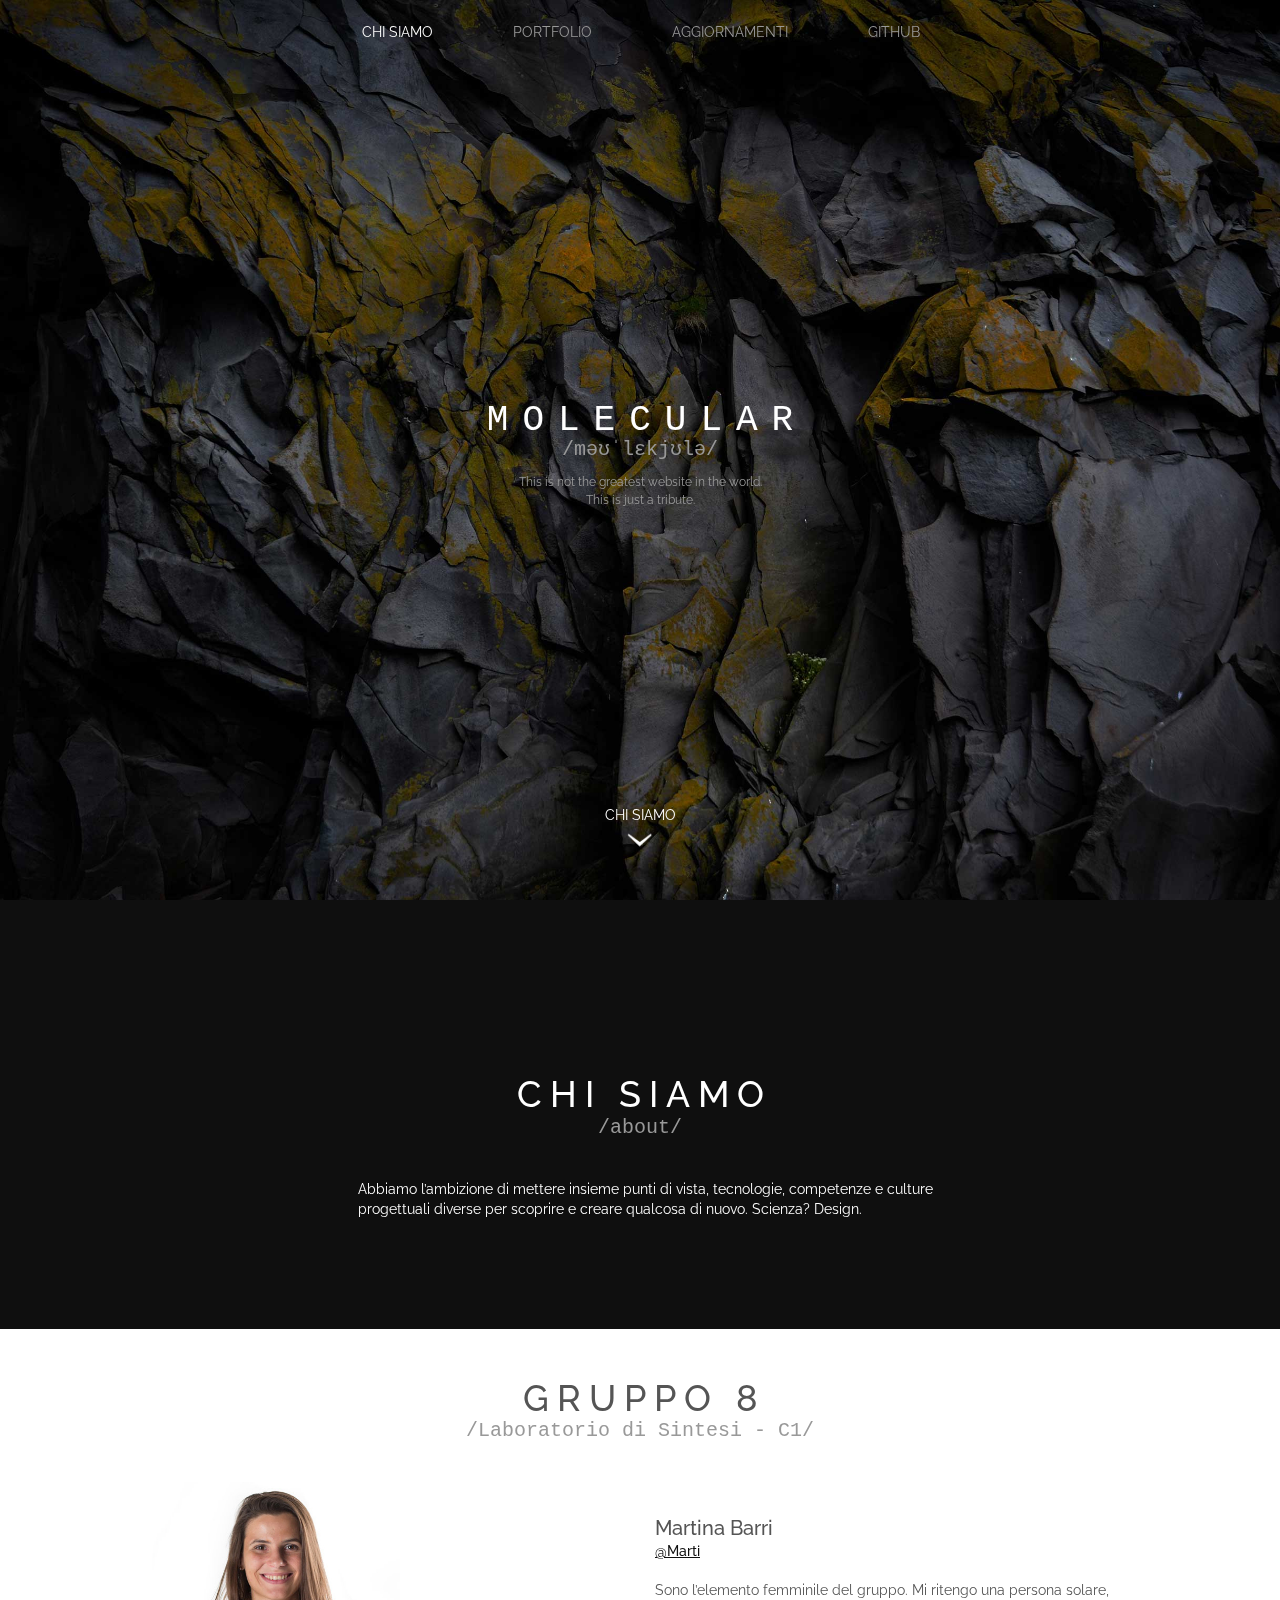
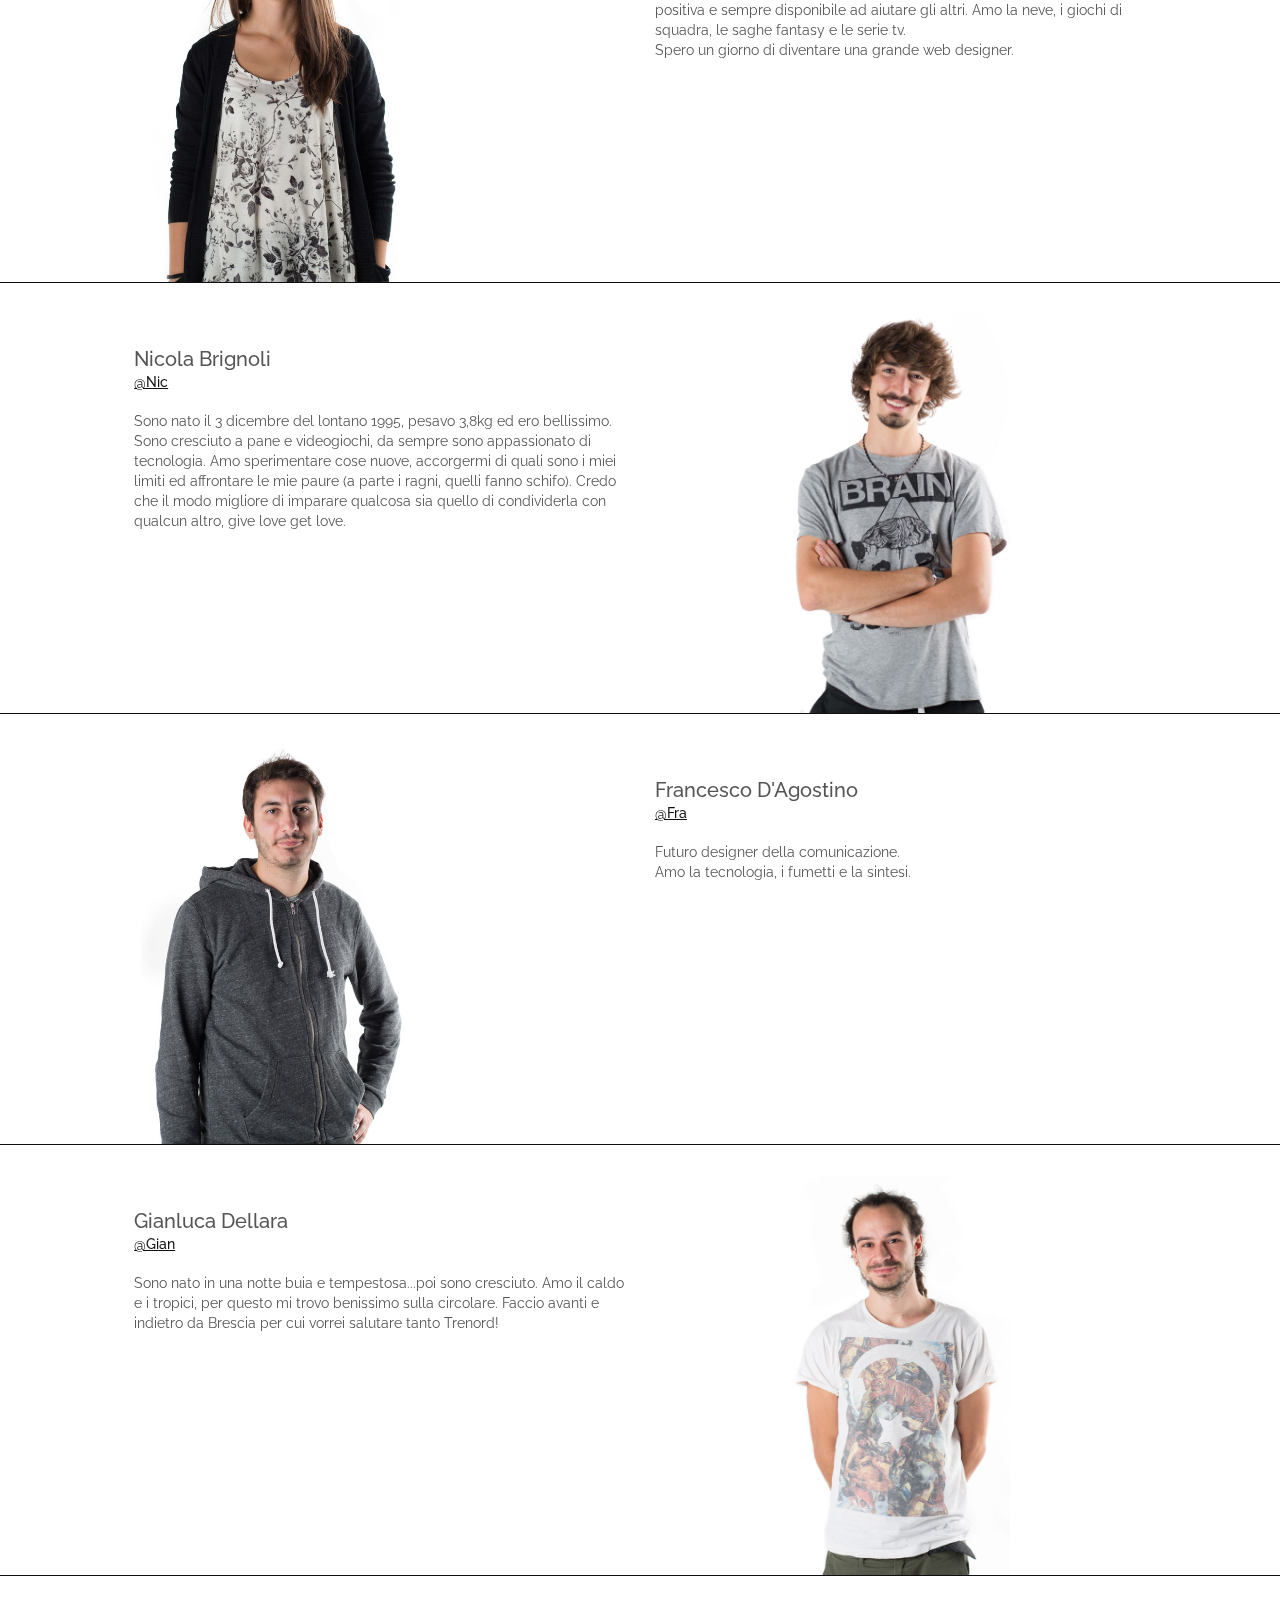
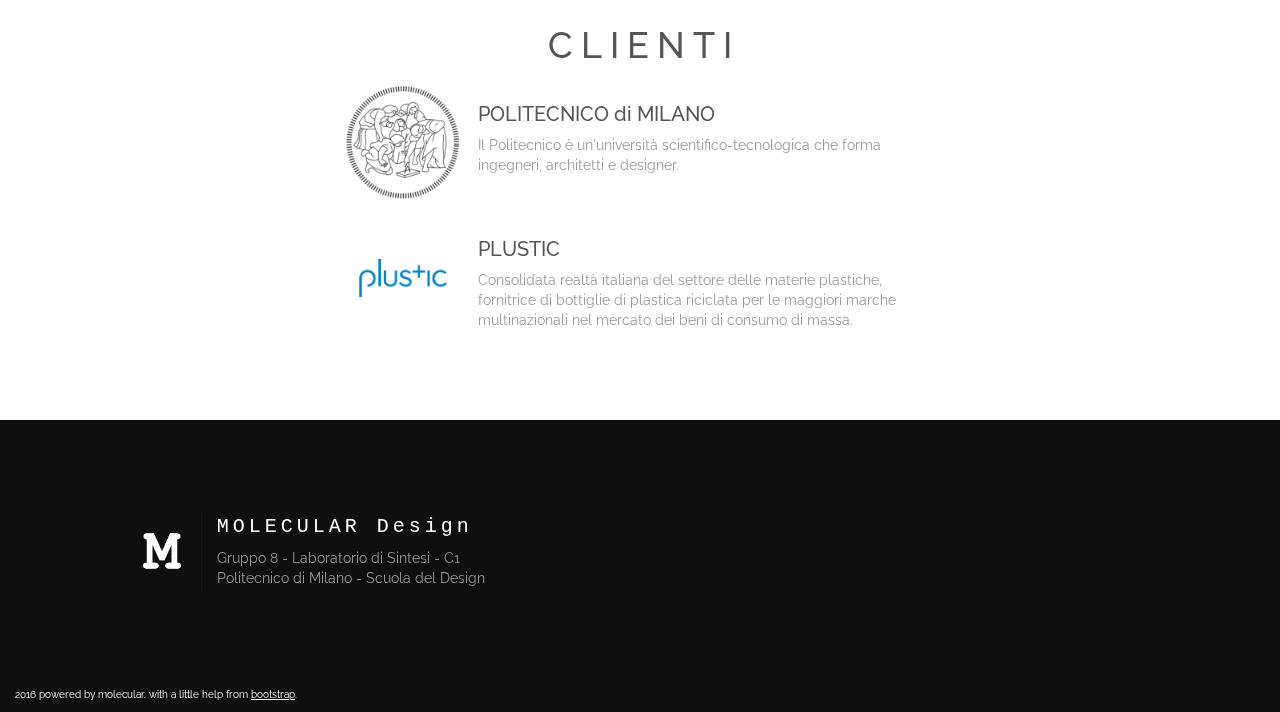
==== index.html @ 50e71e33 "cambio navbar" ====
<!DOCTYPE html>
<html>
    <head>
        <title>molecular.</title>
        <!--SEO-->
        <meta name="description" content="Molecular. website">
        <meta name="keywords" content="">
        <meta name="author" content="Molecular. 2016">
        <meta charset="utf-8">
        <meta http-equiv="X-UA-Compatible" content="IE=edge">
        <!--larghezza sito == larghezza viewport-->
        <meta name="viewport" content="width=device-width, initial-scale=1">
        <!--bootstrap core css-->
        <link href="bootstrap/css/bootstrap.min.css" rel="stylesheet">
        <!--tema css bootstrap-->
        <link href="bootstrap/css/bootstrapmagic.css" rel="stylesheet">
        <!--css personalizzato-->
        <link href="css/style.css" rel="stylesheet">
        <!--[if lt IE 9]>
            <script src="https://oss.maxcdn.com/html5shiv/3.7.2/html5shiv.min.js"></script>
            <script src="https://oss.maxcdn.com/respond/1.4.2/respond.min.js"></script>
        <![endif]-->
        <!--link a Raleway (google fonts)-->
        <link href="https://fonts.googleapis.com/css?family=Raleway" rel="stylesheet"> 
        <!--favicon-->
        <link rel="icon" type="image/png" href="imgs/favicon.png">
    </head>
    <body>
        <!--NavBar-->
        <nav class="navbar navbar-inverse navbar-fixed-top">
            <div class="container-fluid">
                <div class="navbar-header">
                <!--Icona hamburger-->
                <button type="button" class="navbar-toggle collapsed" data-toggle="collapse" data-target="#bs-example-navbar-collapse-1" aria-expanded="false">
                    <span class="sr-only">Toggle navigation</span>
                    <span class="icon-bar"></span>
                    <span class="icon-bar"></span>
                    <span class="icon-bar"></span>
                </button>
                <!--Nome Brand MOBILE-->
                <a class="navbar-brand" href="#">MOLECULAR</a>
                <p class="navbar-text">/məʊˈlɛkjʊlə/</p>
                </div>
                <!--Nome Brand PC - solo dopo scroll down
                <div class="nav-title">
                    <a href="#">MOLECULAR</a>
                    <span>/məʊˈlɛkjʊlə/</span>
                </div>-->
                <!-- Collect the nav links, forms, and other content for toggling -->
                <div class="collapse navbar-collapse" id="bs-example-navbar-collapse-1">
                <ul class="nav navbar-nav">
                    <li class="active"><a class="scrollDown" href="#">CHI SIAMO <span class="sr-only">(current)</span></a></li>
                    <li><a href="portfolio/">PORTFOLIO</a></li>
                    <li><a href="aggiornamenti/">AGGIORNAMENTI</a></li>
                    <li><a target="_blank" href="https://github.com/MolecularSynthesis">GITHUB</a></li>
                </ul>
                </div><!-- /.navbar-collapse -->
            </div><!-- /.container-fluid -->
        </nav>
        <!--Copertina-->
        <div class="container-fluid copertina parallax-window" data-parallax="scroll" data-image-src="imgs/tempBG5.jpg">
            <div>
                <h1 id="titolo">MOLECULAR</h1>
                <p id="sottotitolo">/məʊˈlɛkjʊlə/<br></p>
                <p id="sottosottotitolo">This is not the greatest website in the world.<br> This is just a tribute.</p>
            </div>
        </div>
        <div class="row" id="down">
            <a href="#" class="scrollDown">
                <span>CHI SIAMO</span><br>
                <img src="imgs/down.png" class="downImg">  
            </a>
        </div>
        <!--Chi siamo-->
        <div class="container-fluid chisiamo" id="skip">
            <div class="row">
                <div class="col-lg-12 titolo-chisiamo">
                    <h2>CHI SIAMO</h2>
                    <h3>/about/</h3>
                </div>
            </div>
            <div class="row">
                <div class="col-sm-6 col-sm-offset-3 col-lg-6 col-lg-offset-3">
                    <p>Abbiamo l’ambizione di mettere insieme punti di vista, tecnologie, competenze e culture progettuali diverse per scoprire e creare qualcosa di nuovo. Scienza? Design.<br></p>
                </div>
            </div>
        </div>
        <!--Team-->
        <div class="container-fluid">
            <div class="row">
                <div class="col-lg-12 titolo-sezione">
                    <h2>GRUPPO 8</h2>
                    <h3>/Laboratorio di Sintesi - C1/</h3>
                </div>
            </div>
        </div>
        <!--Martina-->
        <div class="container-fluid profilo">
            <div class="row">
                <div class="col-sm-5 col-sm-push-6 descrizione">
                    <h4>Martina Barri</h4>
                    <h5><a href="https://labsintesi.slack.com/team/martinabarri" class="slack">@Marti</a></h5>
                    <p>Sono l’elemento femminile del gruppo. Mi ritengo una persona solare, positiva e sempre disponibile ad aiutare gli altri. Amo la neve, i giochi di squadra, le saghe fantasy e le serie tv. <br>Spero un giorno di diventare una grande web designer.</p>
                    <p class="eng"></p>
                </div>
                <div class="col-sm-5 col-sm-offset-1 col-sm-pull-6">
                    <img class="foto" src="imgs/martina.jpg">
                </div>
            </div>
        </div>
        <!--Nicola-->
        <div class="container-fluid profilo">
            <div class="row">
                <div class="col-sm-5 col-sm-offset-1 descrizione">
                    <h4>Nicola Brignoli</h4>
                    <h5><a href="https://labsintesi.slack.com/team/nicolabrignoli" class="slack">@Nic</a></h5>
                    <p>Sono nato il 3 dicembre del lontano 1995, pesavo 3,8kg ed ero bellissimo.
Sono cresciuto a pane e videogiochi, da sempre sono appassionato di tecnologia.
Amo sperimentare cose nuove, accorgermi di quali sono i miei limiti ed affrontare le mie paure (a parte i ragni, quelli fanno schifo).
Credo che il modo migliore di imparare qualcosa sia quello di condividerla con qualcun altro, give love get love.</p>
                    <p class="eng"></p>
                </div>
                <div class="col-sm-5">
                    <img class="foto" src="imgs/nicola.jpg">
                </div>
            </div>
        </div>
        <!--Francesco-->
        <div class="container-fluid profilo">
            <div class="row">
                <div class="col-sm-5 col-sm-push-6 descrizione">
                    <h4>Francesco D'Agostino</h4>
                    <h5><a href="https://labsintesi.slack.com/team/francescodagostino" class="slack">@Fra</a></h5>
                    <p>Futuro designer della comunicazione.<br>Amo la tecnologia, i fumetti e la sintesi.</p>
                    <p class="eng"></p>
                </div>
                <div class="col-sm-5 col-sm-offset-1 col-sm-pull-6">
                    <img class="foto" src="imgs/francesco.jpg">
                </div>
            </div>
        </div>
        <!--Gianluca-->
        <div class="container-fluid profilo">
            <div class="row">
                <div class="col-sm-5 col-sm-offset-1 descrizione">
                    <h4>Gianluca Dellara</h4>
                    <h5><a href="https://labsintesi.slack.com/team/gianluca" class="slack">@Gian</a></h5>
                    <p>Sono nato in una notte buia e tempestosa...poi sono cresciuto. Amo il caldo e i tropici, per questo mi trovo benissimo sulla circolare. Faccio avanti e indietro da Brescia per cui vorrei salutare tanto Trenord!</p>
                    <p class="eng"></p>
                </div>
                <div class="col-sm-5">
                    <img class="foto" src="imgs/gianluca.jpg">
                </div>
            </div>
        </div>
        <!--CLIENTI-->
        <div class="container-fluid clienti">
            <div class="row">
                <div class="col-lg-12 titolo-sezione">
                    <h2>CLIENTI</h2>
                    <h3></h3>
                </div>
            </div>
            <div class="foot col-md-6 col-sm-10 col-md-offset-3 col-sm-offset-1 col-sx-11">
                <img src="imgs/logoPolimi.jpg" class="logoClienti hidden-xs">
                <div>
                    <h3>POLITECNICO di MILANO</h3>
                    <p>Il Politecnico è un'università scientifico-tecnologica che forma ingegneri, architetti e designer.</p>
                </div>
            </div>
            <div class="foot col-md-6 col-sm-10 col-md-offset-3 col-sm-offset-1 col-sx-11">
                <img src="imgs/temp.jpg" class="logoClienti hidden-xs" style="border-radius:200px;">
                <div>
                    <h3>PLUSTIC</h3>
                    <p>Consolidata realtà italiana del settore delle materie plastiche, fornitrice di bottiglie di plastica riciclata per le maggiori marche multinazionali nel mercato dei beni di consumo di massa.</p>
                </div>
            </div>
        </div>
        <!--FOOTER-->
        <footer>
            <div class="row">
                <div class="col-sm-11 col-sm-offset-1">
                    <img src="/imgs/m.png" class="logo">
                    <div class="foot">
                        <h3>MOLECULAR Design</h3>
                        <p>Gruppo 8 - Laboratorio di Sintesi - C1<br>
                        Politecnico di Milano - Scuola del Design</p>
                    </div>
                </div>
            </div>
            <div class="row colophon">
                <div class="col-xs-12">
                    <p>
                        2016 powered by molecular. with a little help from <a target="_blank" class="whiteLink" href="http://getbootstrap.com/">bootstrap</a>.
                    </p>
                </div>
            </div>
        </footer>
        <!--google GDN Jquery-->
        <script src="https://ajax.googleapis.com/ajax/libs/jquery/1.11.3/jquery.min.js"></script>
        <!--bootstrap core javascript-->
        <script src="bootstrap/js/bootstrap.min.js"></script>
        <!--script parallasse-->
        <script src="js/parallax/parallax.js"></script>
        <!--script navbar scrolldown-->
        <script src="js/navbar/navbarScroll.js"></script>
        <!--script autoscrollbar-->
        <script src="js/scroll/scroll.js"></script>
    </body>
</html>
---- css/style.css ----
/*ELEMENTI VARI BOOTSTRAP*/
.row {
    max-width: 1300px;
    margin-left: auto;
    margin-right: auto;
    margin-top: 30px;
}
.padding {
    padding-left: 30px;
    padding-right: 30px;
}
/*ELEMENTI VARI*/
.black {
    background-color: rgb(15,15,15)!important;
    color: white !important;
}
.blackLink {
    color: rgb(15,15,15);
    text-decoration: underline;
}
.blackLink:hover {
    color: rgb(160,160,160);
    text-decoration: none;
}
.whiteLink {
    color: white;
    text-decoration: underline;
}
.whiteLink:hover {
    color: rgb(160,160,160);
    text-decoration: none;
}
/*---------------------------------------ELEMENTI COMUNI + ABOUT----------------------------------------------------é/
/*NAVBAR*/
/*Navbar BRAND PC scrolldown*/
@media (min-width: 768px) {
        .past-main {
        background-color: rgb(15,15,15)!important;
        border-bottom: 0.3px solid white !important;
        -webkit-transition-duration: 1s; /* Safari */
        transition-duration: 1s;
        opacity: 0.9;
    }
    .past-main .nav-title {
        display: inline; /*si vede dopo scrolldown*/
    }
    .nav-title {
        display: none; /*non si vede senza scrolldown*/
        margin-top: 30px;
        text-align: center;
    }
    .nav-title a {
        display: block;
        color: white;
        font-family: "Courier New", monospace;
        font-size: 20px;
        font-weight: 500;
        letter-spacing: 7px;
        margin-left: 7px;
        margin-bottom: -8px;
        padding-top: 18px !important;
    }
    .nav-title a:hover {
        text-decoration: none;
        color: #999999;
    }
    .nav-title span {
        color: #999999;
        font-family: "Courier New", monospace;
        display: block;
    }
}
@media (max-width: 767px) {
    .nav-title {
        display: none;
    }
}
/*allineamento elementi navbar su pc*/
.navbar {
    padding-top: 7px;
}
@media (min-width: 768px) {
    .navbar .navbar-nav {
        display: inline-block;
        float: none;
        vertical-align: top;
    }

    .navbar .navbar-collapse {
        text-align: center;
    }
}
/* rimuovi brand su pc*/
@media (min-width: 768px) {
    .navbar-brand{
        display:none;
    }
    .navbar-text{
        display:none;
    }
}
/*allineamento elementi menù*/
@media (min-width: 768px) {
    .navbar-nav li{
        margin-left: 50px;
    }
    /*correzione problemi allineamento*/
    .navbar-nav {
        margin-left: -48px;
    }
}
@media (max-width: 767px) {
    .navbar-nav li{
        margin-left: 10px;
    }
}
@media (max-width: 400px) {
    .navbar-text{
        display:none;
    }
}
/*colori*/
@media (max-width: 767px) {
    .navbar-inverse {
        background-color: rgb(15,15,15);
        border-color: transparent;
        border-bottom: 0.3px solid white;
    }
}
@media (min-width: 768px) {
    .navbar-inverse {
        background-color: transparent;
        border-color: transparent;
    }
}
.navbar-inverse .navbar-nav > .active > a, .navbar-inverse .navbar-nav > .active > a:hover, .navbar-inverse .navbar-nav > .active > a:focus {
    background-color: transparent;
}
.navbar-inverse .navbar-toggle {
    border-color: transparent;
}
.navbar-inverse .navbar-brand {
    color: white;
    font-family: "Courier New", monospace;
    font-size: 20px;
    font-weight: 500;
    letter-spacing: 7px; /*tracking*/
    margin-left: 10px;
}
.navbar-inverse .navbar-collapse, .navbar-inverse .navbar-form {
    border-color: #333333;
}
.navbar-inverse .navbar-text {
    font-family: "Courier New", monospace;
}

/*COPERTINA*/
#sfondo {
    z-index: -1;
    overflow: hidden;
}
.copertina {
    /*dimensioni uguali alla viewport*/
    width = 100%;
    height = 100vh;
    min-height: 100vh;
    background-color: transparent;
    /*centrare contenuto*/
    display: -webkit-flex;
    display: flex;
    -webkit-align-items: center;
    align-items: center;
    -webkit-justify-content: center;
    justify-content: center;
    text-align: center; 
    /*background-image: url("../imgs/tempBG.jpg");
    background-size: cover;*/
}
#titolo {
    font-family: "Courier New", monospace;
    font-weight: 500;
    font-size: 36px;
    letter-spacing: 14px; /*tracking*/
    padding-left: 14px; /*aggiustare casini tracking*/
    color: white;
}
#sottotitolo {
    margin-top: -15px;
    color: #999999;
    font-family: "Courier New", monospace;
    font-size: 20px;
}
#sottosottotitolo {
    color: #999999;
    font-size: 12px;
}
/*Freccia per scorrere*/
.downImg {
    height: 30px;   
}
#down {
    height: 95px;
    margin-top: -95px;
    text-align: center;
}
#down a {
    text-align: center;
    margin: 0 auto;
    color: white;
    text-decoration: none;
}
#down a:hover {
    color: #999999;
}

/*SEZIONI*/
/*CHISIAMO BIANCO*/
/*@media (min-width: 768px) {
    .chisiamo {
        padding-top: 90px;
    }
}
.chisiamo {
    padding-bottom: 40px;
    border-bottom: 0.3px solid rgb(15,15,15);
}
.titolo-sezione {
    text-align:center;
}
.titolo-sezione h2 {
    font-family: "Courier New", monospace;
    font-weight: 500;
    font-size: 36px;
    letter-spacing: 8px;
    padding-left: 8px;
}
.titolo-sezione h3 {
    margin-top: -8px;
    color: #999999;
    font-family: "Courier New", monospace;
    font-size: 20px;
}*/
/*CHISIAMO NERO*/
.chisiamo {
    padding-top: 125px;
    padding-bottom: 80px;
    background-color: rgb(15,15,15);
    color: white;
}
.titolo-chisiamo {
    text-align:center;
    color: white;
}
.titolo-chisiamo h2 {
    font-weight: 500;
    font-size: 36px;
    letter-spacing: 8px;
    padding-left: 8px;
    color: white;
}
.titolo-chisiamo h3 {
    margin-top: -8px;
    color: #999999;
    font-family: "Courier New", monospace;
    font-size: 20px;
}
.chisiamo p {
    margin-bottom: 30px;
    text-align: left;
    padding-left: 15px;
}
@media (max-width: 767px) {
    .chisiamo p {
        margin-bottom: 30px;
        text-align: left;
        padding-left: 15px;   
    }
}
.titolo-sezione {
    text-align:center;
    color: white;
}
.titolo-sezione h2 {
    font-size: 36px;
    letter-spacing: 8px;
    padding-left: 8px;
    color: #555555;
}
.titolo-sezione h3 {
    margin-top: -8px;
    color: #999999;
    font-family: "Courier New", monospace;
    font-size: 20px;
}
.eng {
    color: #999999;
    font-family: "Courier New", monospace;
}
/*PROFILI*/
.slack {
    color: rgb(15,15,15);
    text-decoration: underline;
}
.slack:hover {
    color: #999999;
    text-decoration: none;
}
.profilo {
    border-bottom: 1px solid rgb(15,15,15);
}

.descrizione {
    padding-top:25px;
    margin-bottom: 30px;
}
@media (max-width: 767px) {
    .descrizione h4 {
        font-size: 20px;
        text-align: center;
    }
    .descrizione h5 {
        margin-top: -5px;
        text-align: center;
    }
}

.descrizione h4 {
    font-size: 20px;
}
.descrizione h5 {
    margin-top: -5px;
}
.descrizione p {
    margin-top: 20px;
}
.foto {
    height: 400px;
    display: block;
    margin-left: auto;
    margin-right: auto;
}

/*CLIENTI*/
.clienti {
    border-bottom: 1px solid rgb(15,15,15);
    padding-bottom: 80px;
}

.logoClienti {
    margin-top: 15px;
    float:left;
    height: 120px;
    margin-right: 15px;
}
.clienti .foot div {
    padding-top: 15px;
}
.clienti .foot div h3 {
    padding-left: 50px;
    font-family: "Raleway", sans-serif;
    letter-spacing: 0;
}
.clienti .foot div p {
    padding-left: 50px;
}

/*FOOTER*/
footer {
    background-color: rgb(15,15,15);
    color: white;
    padding-top: 45px;
}
@media (max-width: 500px) {
    .logo {
        display: none;       
    } 
}
.logo {
    margin-top: 15px;
    float:left;
    height: 80px;
    margin-right: 15px;
}
.foot {
    float:left;
}
.foot h3 {
    font-family: "Courier New", monospace;
    font-size: 20px;
    font-weight: 500;
    letter-spacing: 4px;
}
.foot p {
    color: #999999;
}
.foot li {
    display: inline-block;
    padding-top: 18px;
    padding-left: 50px;
}
.foot li ul {
    margin-bottom: 8px;
}
.foot li ul a {
    color: #999999;
}
.foot li ul a:hover {
    color: white;
    text-decoration: none;
}
@media (max-width: 500px) {
    .foot li {
        display: none;       
    } 
}
.colophon {
    padding-top: 60px;
    font-size: 10px;
}

/*----------------------------------AGGIORNAMENTI---------------------------------------*/
/*GALLERIE IMMAGINI*/ 
.gallery {
    margin: 0 auto;
}
.counter {
    margin-top: 10px;
    margin-left: auto;
    margin-right: auto;
    width: 100%;
}
.counter span {
    display: inline-block;
    text-align: center;
    vertical-align: middle;
    padding-top:10px;
}
.pre {
    float: left;
    background-color: transparent;
    border-width: 0px;
    color: rgb(160,160,160);
    width: 40px;
    height: 40px;
    text-align: center;
    vertical-align: middle;
    font-size: 16px;
}
button.pre:hover {
    color: rgb(15,15,15);
}
.pro{
    background-color: transparent;
    border-width: 0px;
    color: rgb(160,160,160);
    width: 40px;
    height: 40px;
    text-align: center;
    vertical-align: middle;
    float: right;
    font-size: 16px;
}
button.pro:hover {
    color: rgb(15,15,15);
}
#imgPanel1, #imgPanel2 {
    width: 100%;
}
.aggiornamento{
    border-bottom: 1px solid rgb(15,15,15);
    padding-bottom: 50px;
}
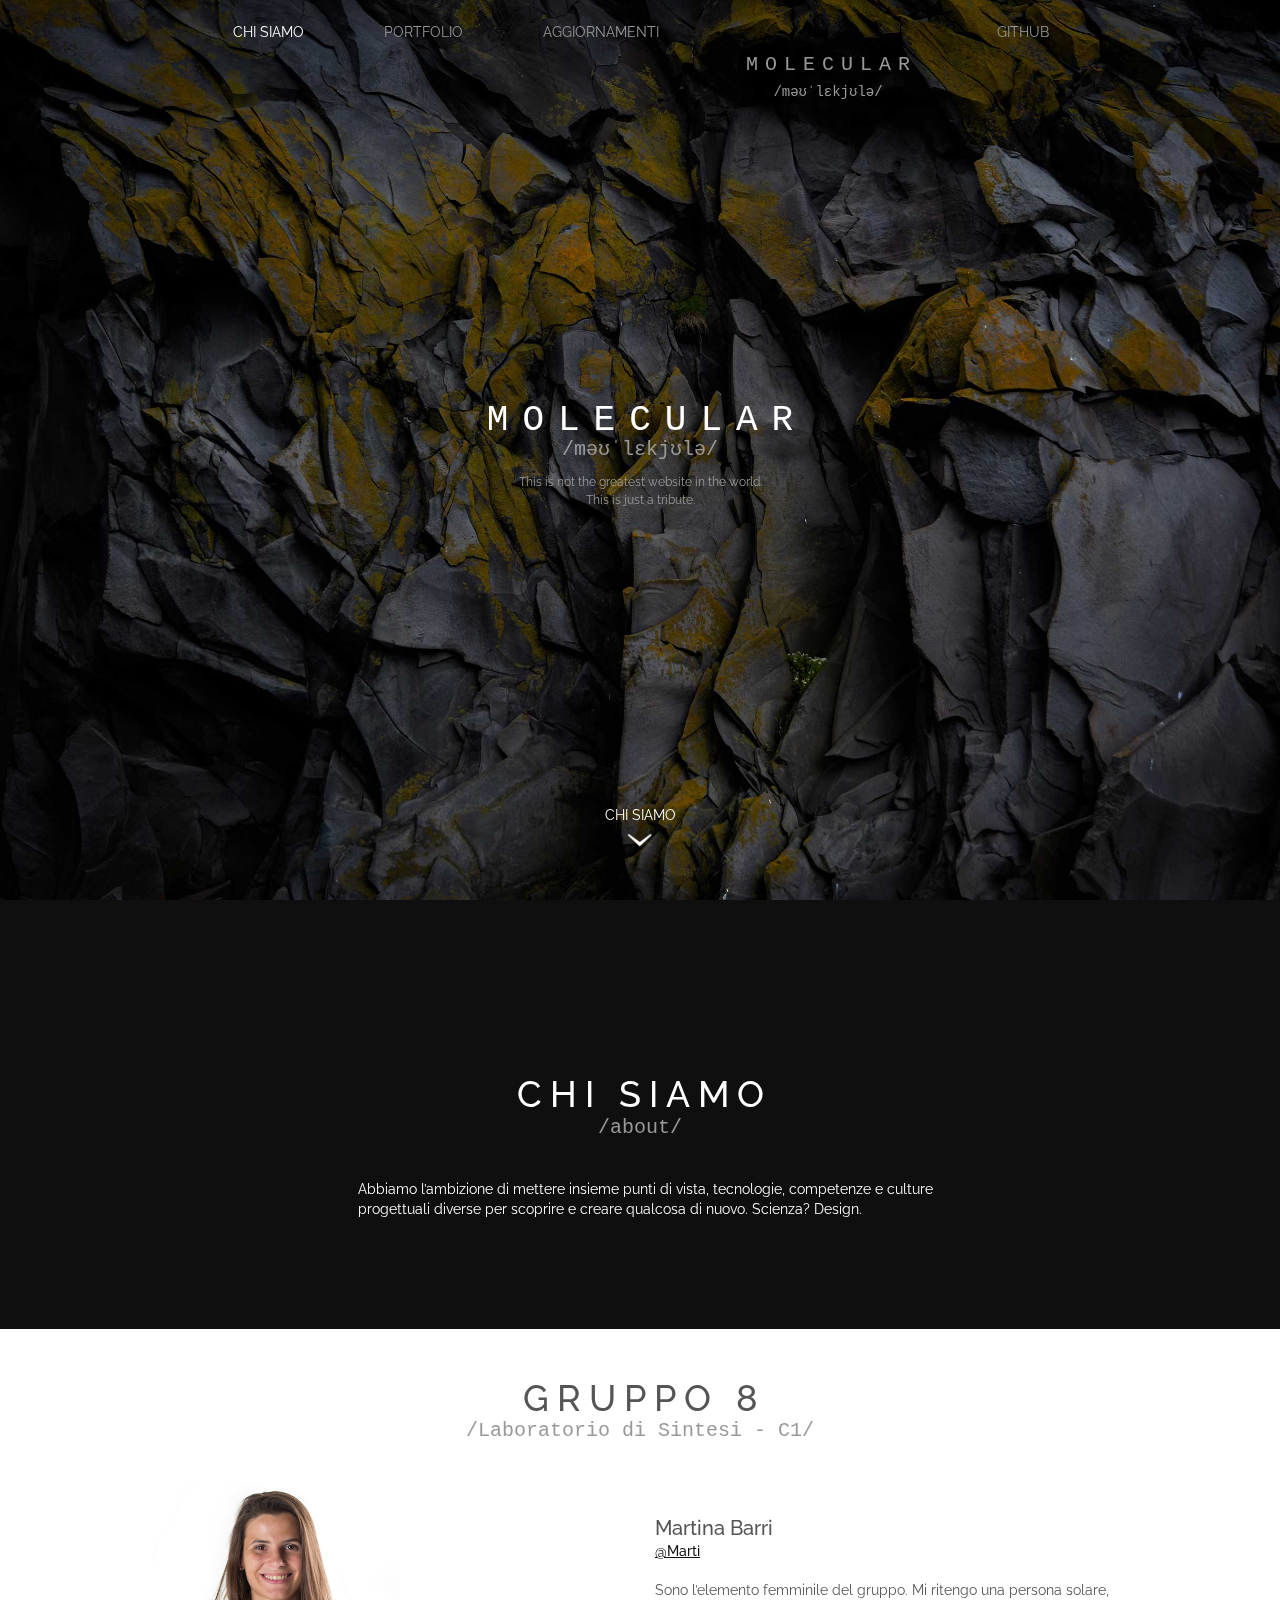
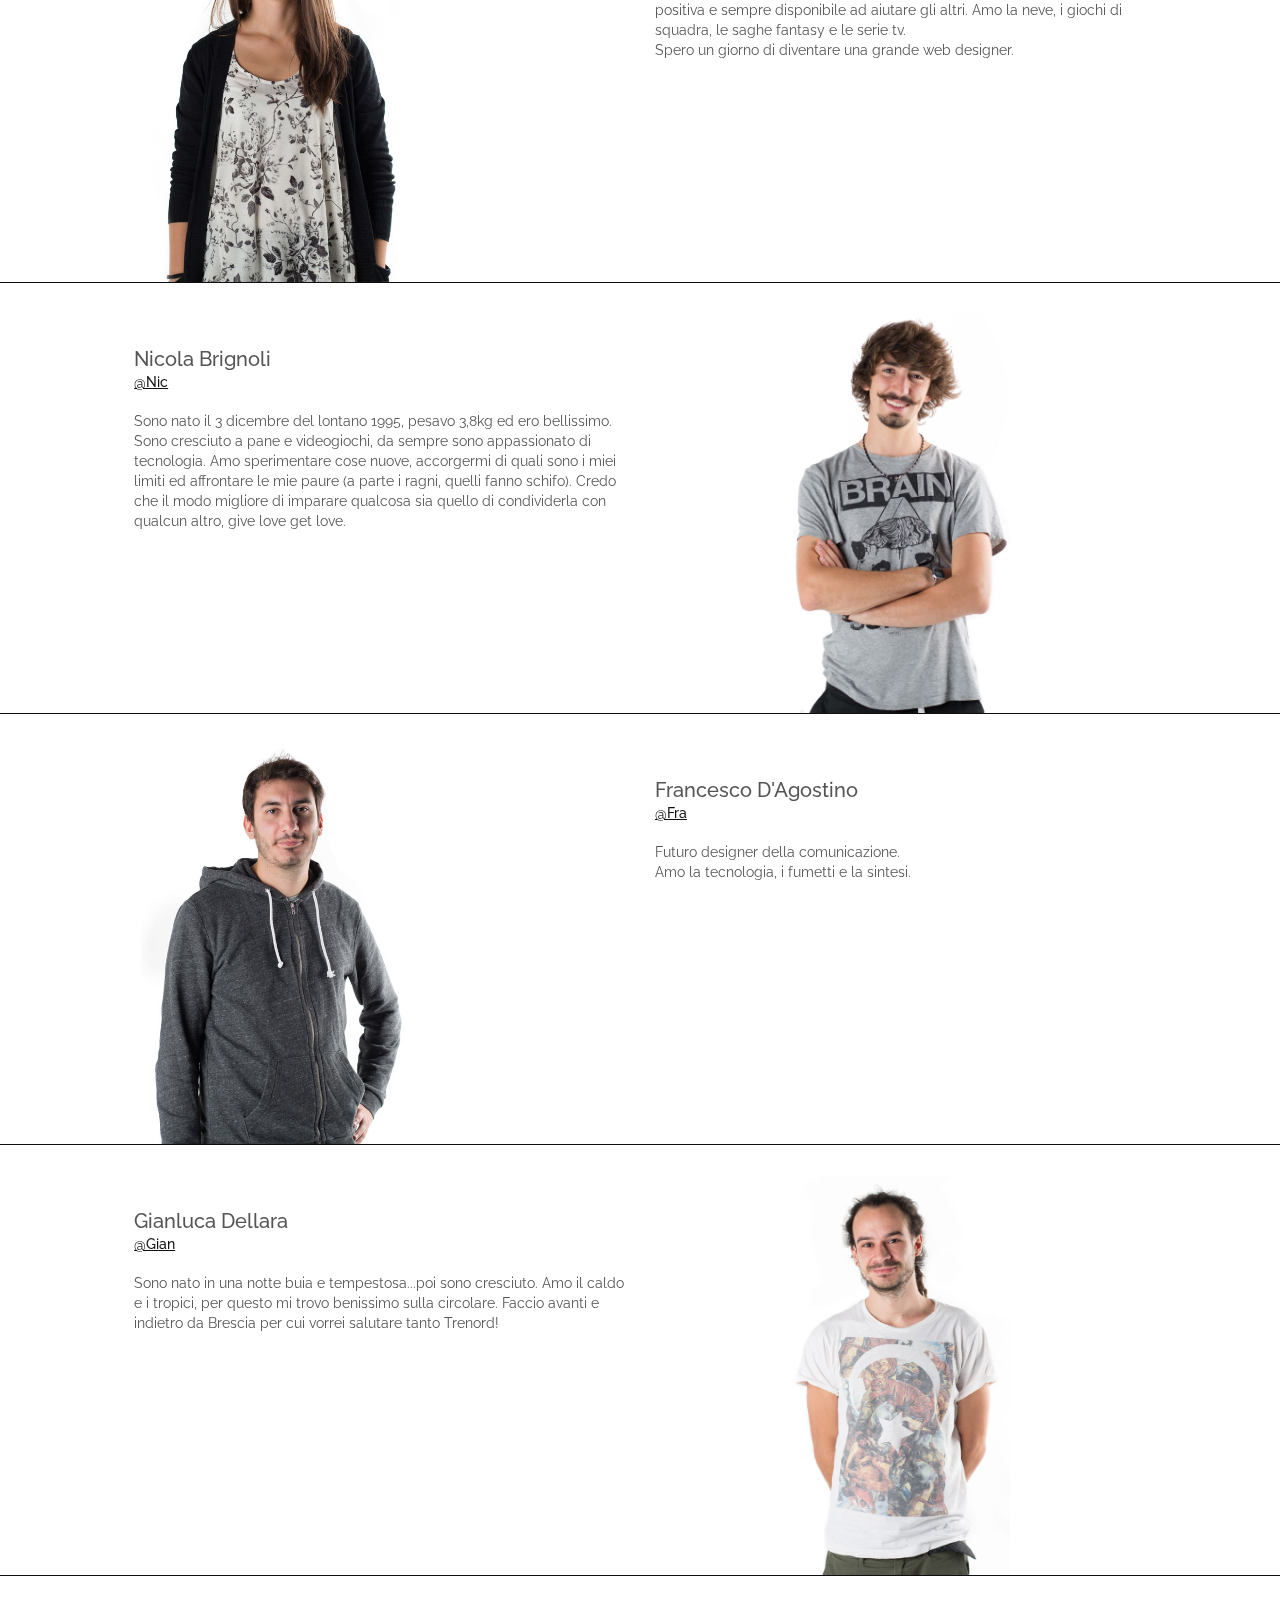
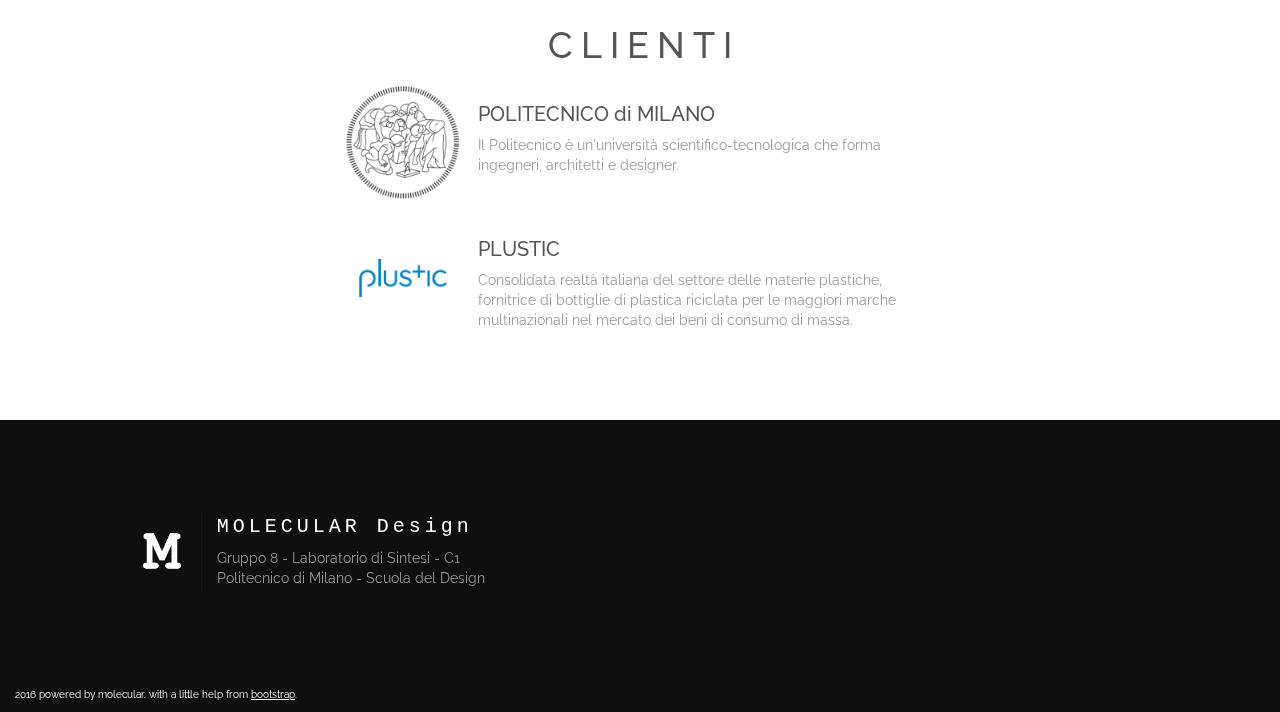
==== commit 40916ff0: "test navbar" ====
--- a/index.html
+++ b/index.html
@@ -52,6 +52,8 @@
                     <li class="active"><a class="scrollDown" href="#">CHI SIAMO <span class="sr-only">(current)</span></a></li>
                     <li><a href="portfolio/">PORTFOLIO</a></li>
                     <li><a href="aggiornamenti/">AGGIORNAMENTI</a></li>
+                    <li class="nav-title"><a href="#">MOLECULAR</a>
+                    <span>/məʊˈlɛkjʊlə/</span></li>
                     <li><a target="_blank" href="https://github.com/MolecularSynthesis">GITHUB</a></li>
                 </ul>
                 </div><!-- /.navbar-collapse -->
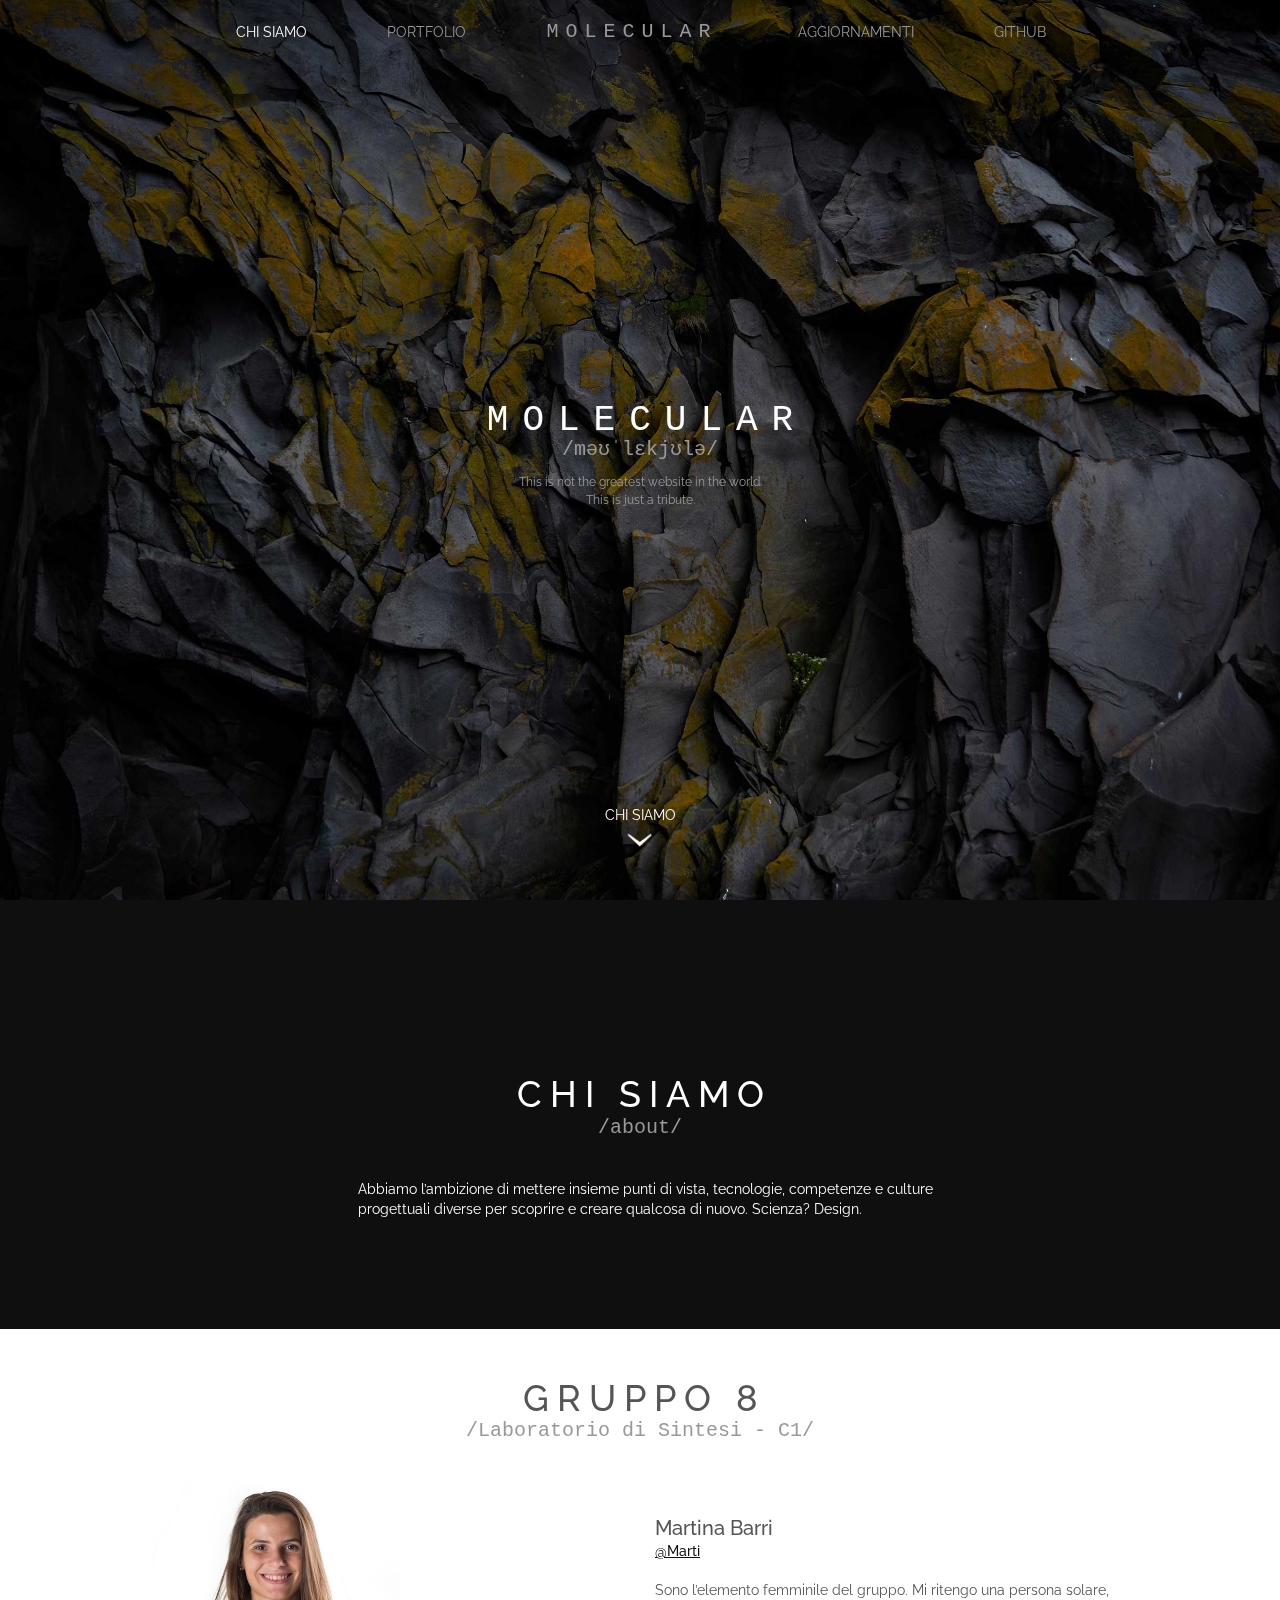
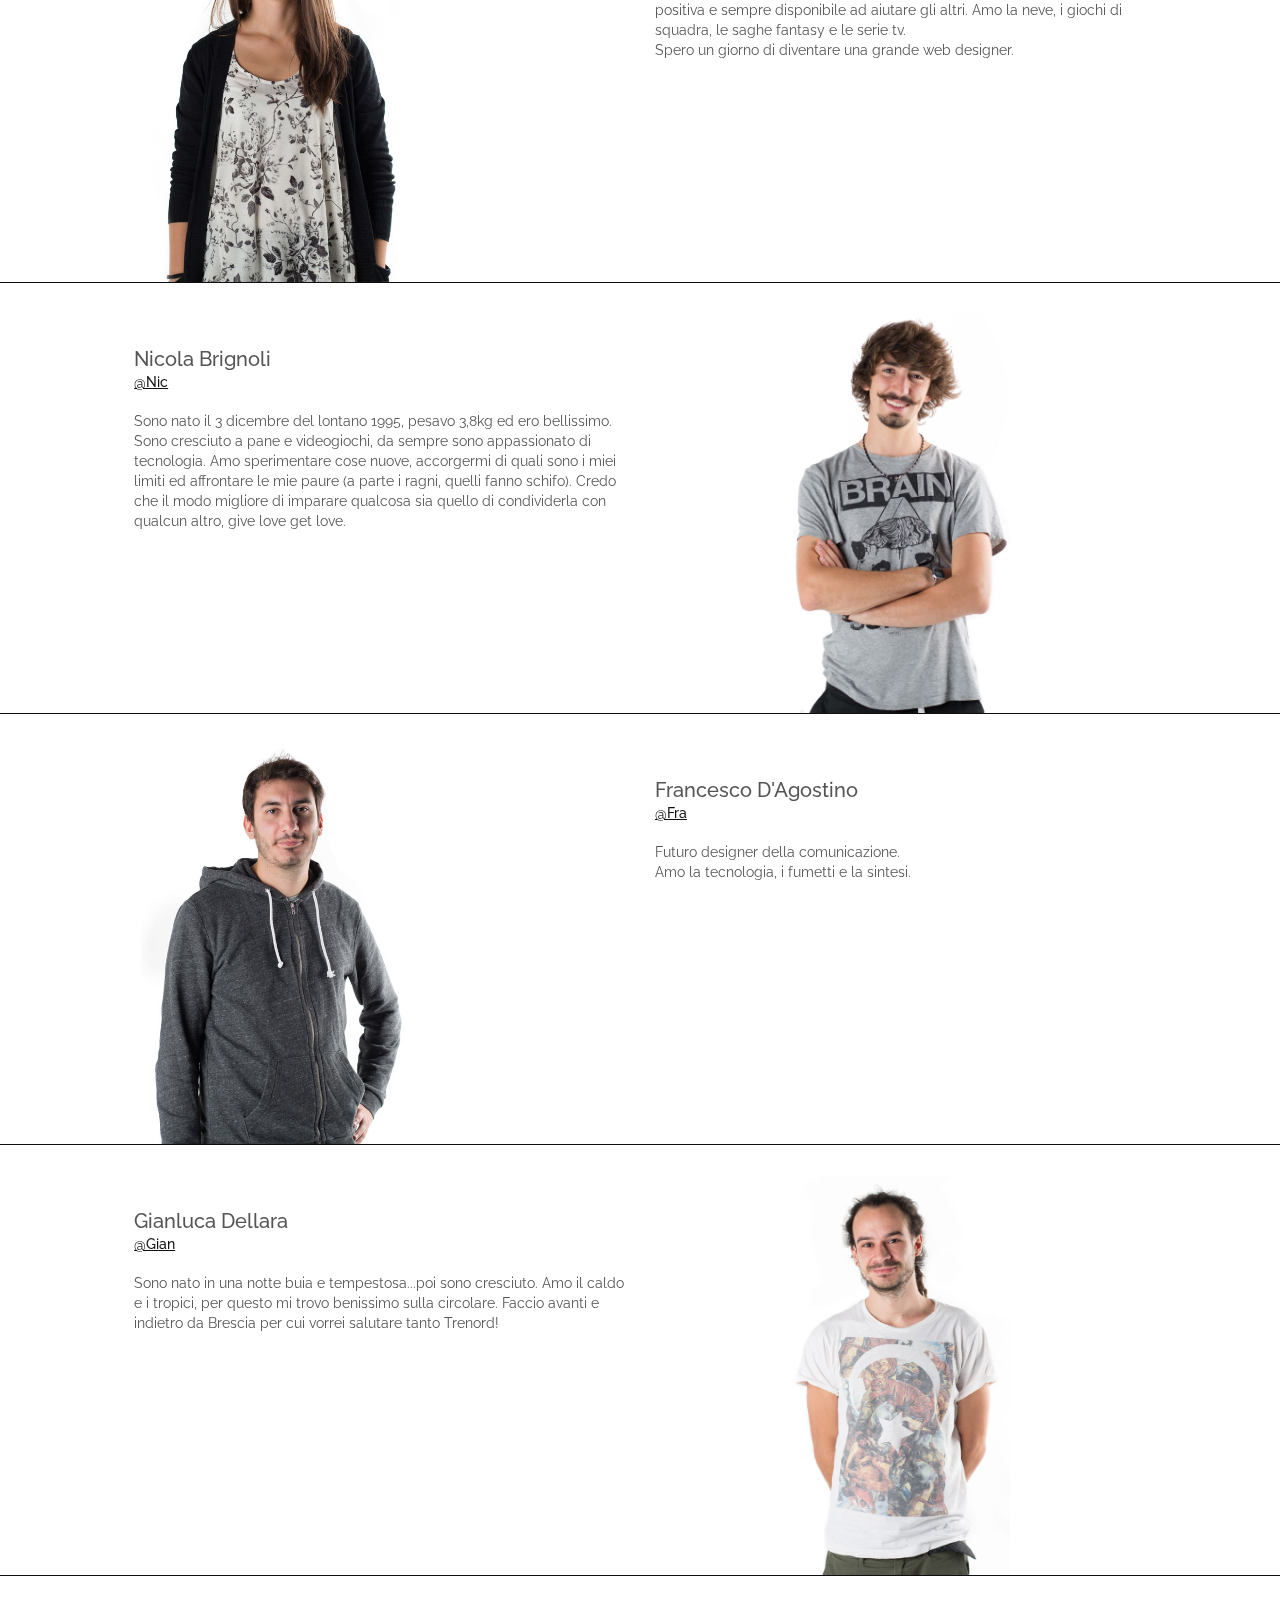
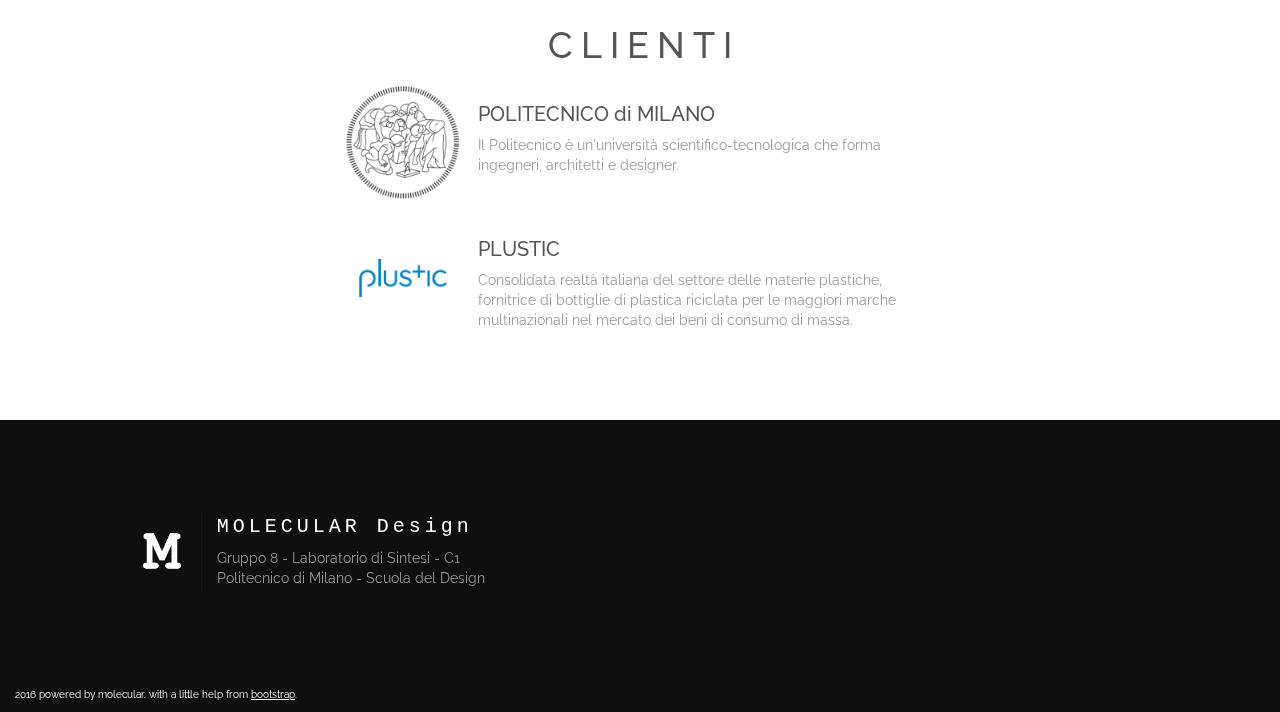
==== commit fdacb203: "nabber def spero" ====
--- a/index.html
+++ b/index.html
@@ -51,9 +51,8 @@
                 <ul class="nav navbar-nav">
                     <li class="active"><a class="scrollDown" href="#">CHI SIAMO <span class="sr-only">(current)</span></a></li>
                     <li><a href="portfolio/">PORTFOLIO</a></li>
+                    <li class="nav-title"><a href="#">MOLECULAR</a></li>
                     <li><a href="aggiornamenti/">AGGIORNAMENTI</a></li>
-                    <li class="nav-title"><a href="#">MOLECULAR</a>
-                    <span>/məʊˈlɛkjʊlə/</span></li>
                     <li><a target="_blank" href="https://github.com/MolecularSynthesis">GITHUB</a></li>
                 </ul>
                 </div><!-- /.navbar-collapse -->
--- a/css/style.css
+++ b/css/style.css
@@ -37,7 +37,7 @@
 @media (min-width: 768px) {
         .past-main {
         background-color: rgb(15,15,15)!important;
-        border-bottom: 0.3px solid white !important;
+        /*border-bottom: 0.3px solid white !important;*/
         -webkit-transition-duration: 1s; /* Safari */
         transition-duration: 1s;
         opacity: 0.9;
@@ -47,7 +47,7 @@
     }
     .nav-title {
         display: none; /*non si vede senza scrolldown*/
-        margin-top: 30px;
+        /*margin-top: 30px;*/
         text-align: center;
     }
     .nav-title a {
@@ -57,9 +57,9 @@
         font-size: 20px;
         font-weight: 500;
         letter-spacing: 7px;
-        margin-left: 7px;
+        /*margin-left: 7px;
         margin-bottom: -8px;
-        padding-top: 18px !important;
+        padding-top: 18px !important;*/
     }
     .nav-title a:hover {
         text-decoration: none;
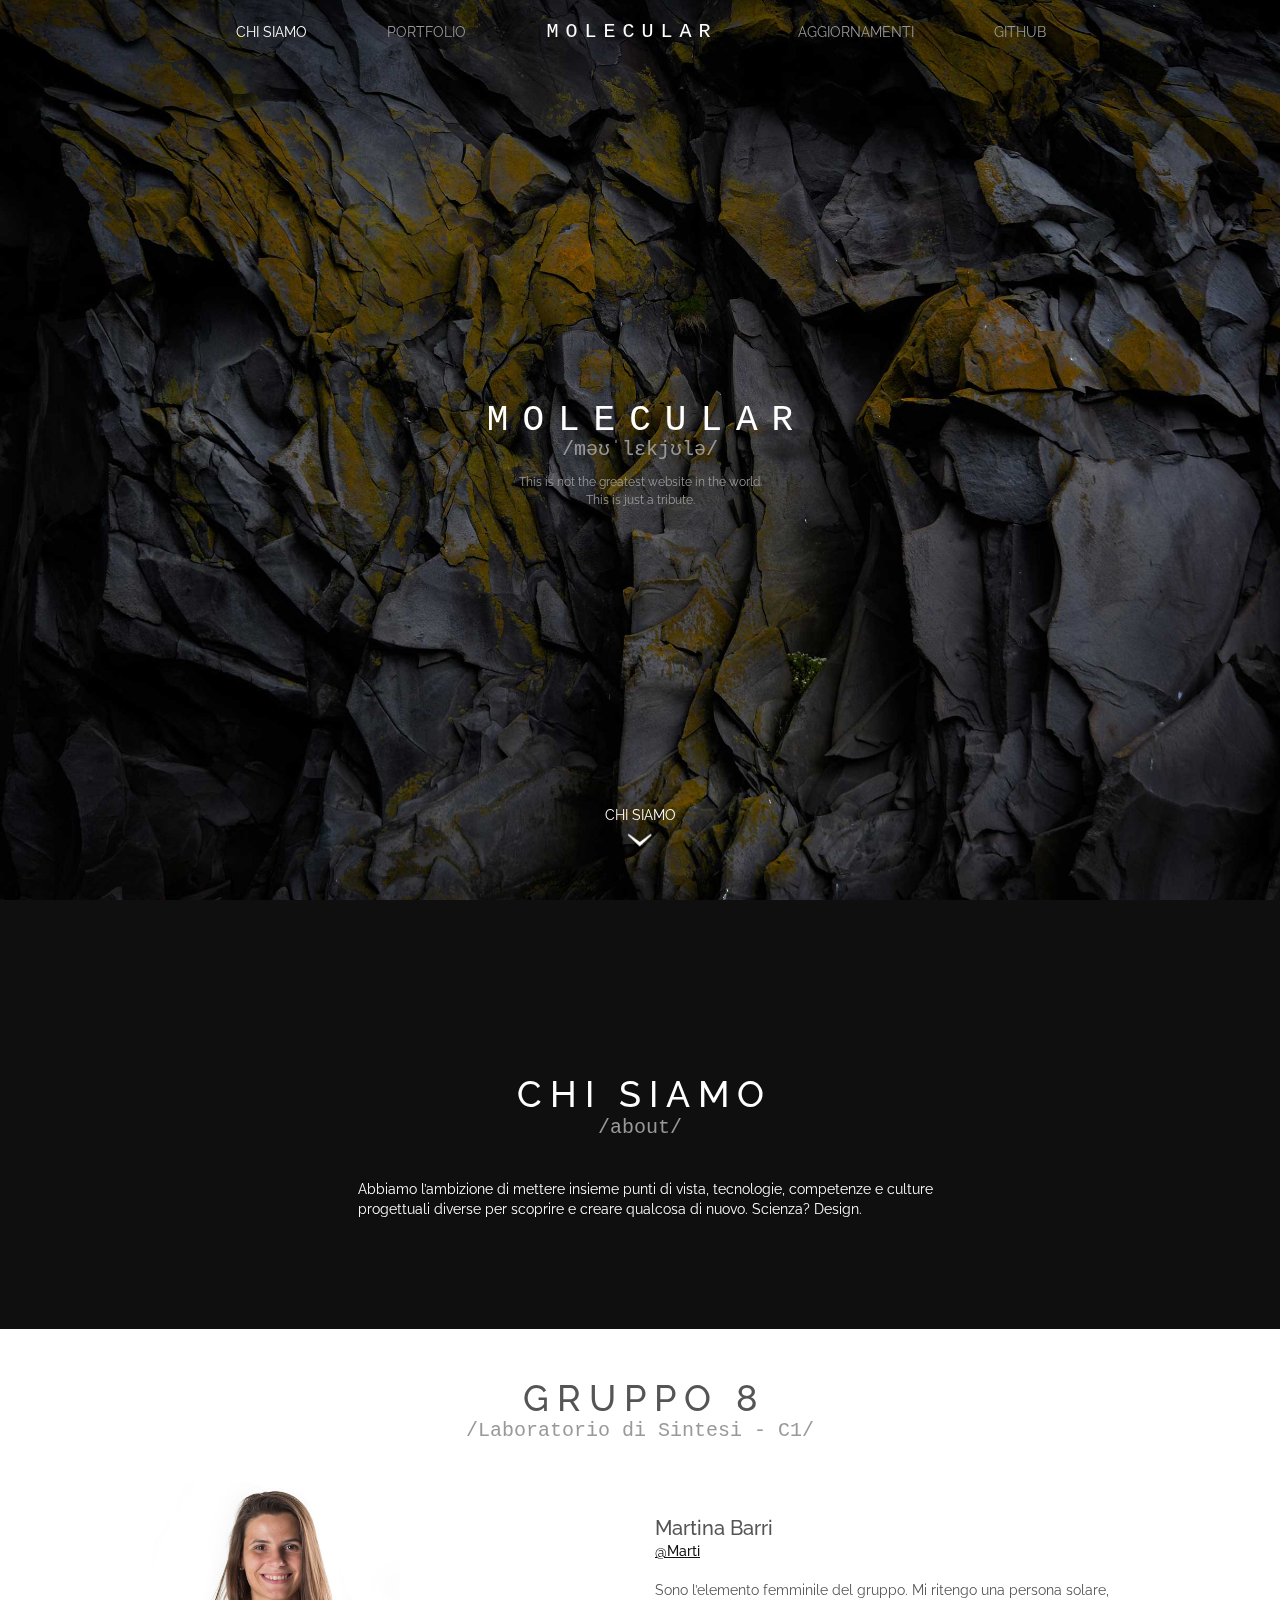
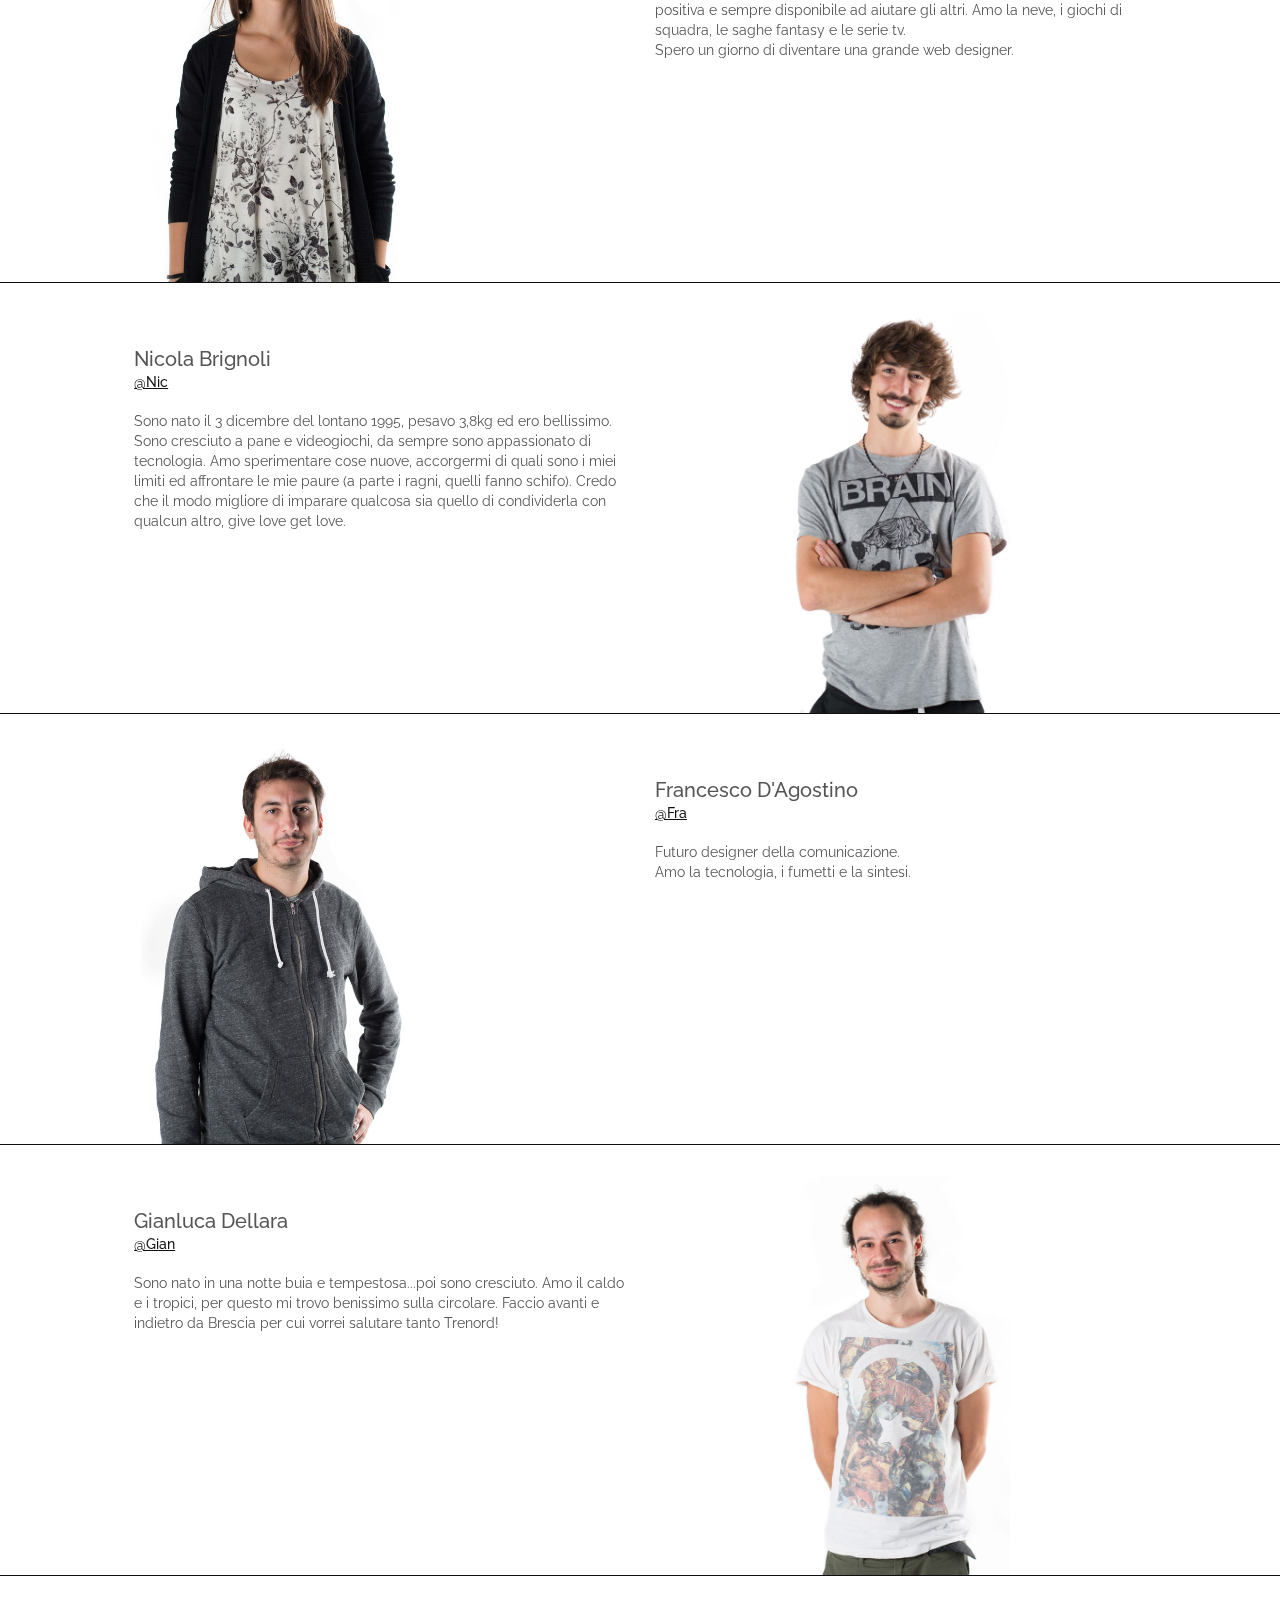
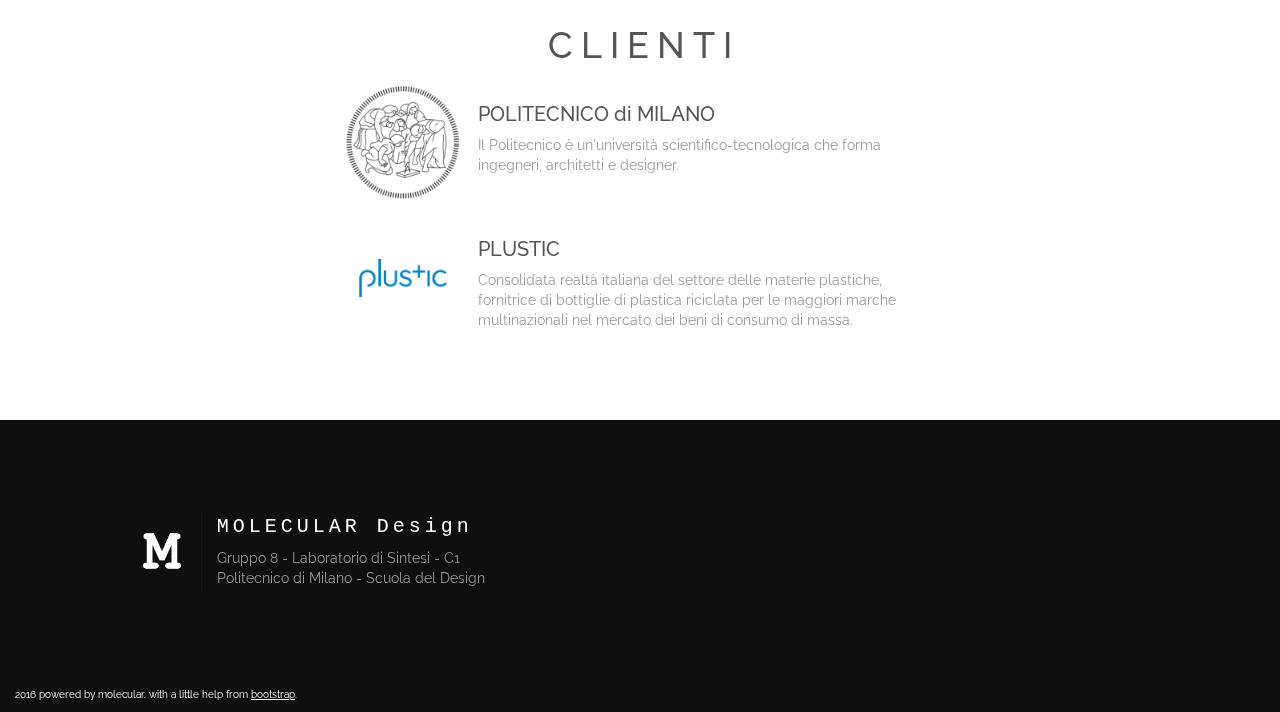
==== commit 6930a7b2: "target blank per slack" ====
--- a/index.html
+++ b/index.html
@@ -100,7 +100,7 @@
             <div class="row">
                 <div class="col-sm-5 col-sm-push-6 descrizione">
                     <h4>Martina Barri</h4>
-                    <h5><a href="https://labsintesi.slack.com/team/martinabarri" class="slack">@Marti</a></h5>
+                    <h5><a target="_blank" href="https://labsintesi.slack.com/team/martinabarri" class="slack">@Marti</a></h5>
                     <p>Sono l’elemento femminile del gruppo. Mi ritengo una persona solare, positiva e sempre disponibile ad aiutare gli altri. Amo la neve, i giochi di squadra, le saghe fantasy e le serie tv. <br>Spero un giorno di diventare una grande web designer.</p>
                     <p class="eng"></p>
                 </div>
@@ -114,7 +114,7 @@
             <div class="row">
                 <div class="col-sm-5 col-sm-offset-1 descrizione">
                     <h4>Nicola Brignoli</h4>
-                    <h5><a href="https://labsintesi.slack.com/team/nicolabrignoli" class="slack">@Nic</a></h5>
+                    <h5><a target="_blank" href="https://labsintesi.slack.com/team/nicolabrignoli" class="slack">@Nic</a></h5>
                     <p>Sono nato il 3 dicembre del lontano 1995, pesavo 3,8kg ed ero bellissimo.
 Sono cresciuto a pane e videogiochi, da sempre sono appassionato di tecnologia.
 Amo sperimentare cose nuove, accorgermi di quali sono i miei limiti ed affrontare le mie paure (a parte i ragni, quelli fanno schifo).
@@ -131,7 +131,7 @@
             <div class="row">
                 <div class="col-sm-5 col-sm-push-6 descrizione">
                     <h4>Francesco D'Agostino</h4>
-                    <h5><a href="https://labsintesi.slack.com/team/francescodagostino" class="slack">@Fra</a></h5>
+                    <h5><a target="_blank" href="https://labsintesi.slack.com/team/francescodagostino" class="slack">@Fra</a></h5>
                     <p>Futuro designer della comunicazione.<br>Amo la tecnologia, i fumetti e la sintesi.</p>
                     <p class="eng"></p>
                 </div>
@@ -145,7 +145,7 @@
             <div class="row">
                 <div class="col-sm-5 col-sm-offset-1 descrizione">
                     <h4>Gianluca Dellara</h4>
-                    <h5><a href="https://labsintesi.slack.com/team/gianluca" class="slack">@Gian</a></h5>
+                    <h5><a target="_blank" href="https://labsintesi.slack.com/team/gianluca" class="slack">@Gian</a></h5>
                     <p>Sono nato in una notte buia e tempestosa...poi sono cresciuto. Amo il caldo e i tropici, per questo mi trovo benissimo sulla circolare. Faccio avanti e indietro da Brescia per cui vorrei salutare tanto Trenord!</p>
                     <p class="eng"></p>
                 </div>
--- a/css/style.css
+++ b/css/style.css
@@ -33,14 +33,51 @@
 }
 /*---------------------------------------ELEMENTI COMUNI + ABOUT----------------------------------------------------é/
 /*NAVBAR*/
+/*Mette hamburger icon sotto gli 899px*/
+@media (max-width: 899px) {
+  .navbar-header {
+      float: none;
+  }
+  .navbar-left,.navbar-right {
+      float: none !important;
+  }
+  .navbar-toggle {
+      display: block;
+  }
+  .navbar-collapse {
+      border-top: 1px solid transparent;
+      box-shadow: inset 0 1px 0 rgba(255,255,255,0.1);
+  }
+  .navbar-fixed-top {
+      top: 0;
+      border-width: 0 0 1px;
+  }
+  .navbar-collapse.collapse {
+      display: none!important;
+  }
+  .navbar-nav {
+      float: none!important;
+      margin-top: 7.5px;
+  }
+  .navbar-nav>li {
+      float: none;
+  }
+  .navbar-nav>li>a {
+      padding-top: 10px;
+      padding-bottom: 10px;
+  }
+  .collapse.in{
+      display:block !important;
+  }
+}
 /*Navbar BRAND PC scrolldown*/
-@media (min-width: 768px) {
+@media (min-width: 900px) {
         .past-main {
         background-color: rgb(15,15,15)!important;
         /*border-bottom: 0.3px solid white !important;*/
         -webkit-transition-duration: 1s; /* Safari */
         transition-duration: 1s;
-        opacity: 0.9;
+        opacity: 0.95;
     }
     .past-main .nav-title {
         display: inline; /*si vede dopo scrolldown*/
@@ -52,7 +89,7 @@
     }
     .nav-title a {
         display: block;
-        color: white;
+        color: white!important;
         font-family: "Courier New", monospace;
         font-size: 20px;
         font-weight: 500;
@@ -62,8 +99,8 @@
         padding-top: 18px !important;*/
     }
     .nav-title a:hover {
-        text-decoration: none;
-        color: #999999;
+        text-decoration: none!important;
+        color: #999999!important;
     }
     .nav-title span {
         color: #999999;
@@ -71,16 +108,16 @@
         display: block;
     }
 }
-@media (max-width: 767px) {
+@media (max-width: 899px) {
     .nav-title {
-        display: none;
+        display: none!important;
     }
 }
 /*allineamento elementi navbar su pc*/
 .navbar {
     padding-top: 7px;
 }
-@media (min-width: 768px) {
+@media (min-width: 900px) {
     .navbar .navbar-nav {
         display: inline-block;
         float: none;
@@ -92,7 +129,7 @@
     }
 }
 /* rimuovi brand su pc*/
-@media (min-width: 768px) {
+@media (min-width: 900px) {
     .navbar-brand{
         display:none;
     }
@@ -101,7 +138,7 @@
     }
 }
 /*allineamento elementi menù*/
-@media (min-width: 768px) {
+@media (min-width: 900px) {
     .navbar-nav li{
         margin-left: 50px;
     }
@@ -110,7 +147,7 @@
         margin-left: -48px;
     }
 }
-@media (max-width: 767px) {
+@media (max-width: 899px) {
     .navbar-nav li{
         margin-left: 10px;
     }
@@ -121,14 +158,14 @@
     }
 }
 /*colori*/
-@media (max-width: 767px) {
+@media (max-width: 899px) {
     .navbar-inverse {
         background-color: rgb(15,15,15);
         border-color: transparent;
-        border-bottom: 0.3px solid white;
-    }
-}
-@media (min-width: 768px) {
+        /*border-bottom: 0.3px solid white;*/
+    }
+}
+@media (min-width: 900px) {
     .navbar-inverse {
         background-color: transparent;
         border-color: transparent;
@@ -216,7 +253,7 @@
 
 /*SEZIONI*/
 /*CHISIAMO BIANCO*/
-/*@media (min-width: 768px) {
+/*@media (min-width: 900px) {
     .chisiamo {
         padding-top: 90px;
     }
@@ -270,7 +307,7 @@
     text-align: left;
     padding-left: 15px;
 }
-@media (max-width: 767px) {
+@media (max-width: 899px) {
     .chisiamo p {
         margin-bottom: 30px;
         text-align: left;
@@ -314,7 +351,7 @@
     padding-top:25px;
     margin-bottom: 30px;
 }
-@media (max-width: 767px) {
+@media (max-width: 899px) {
     .descrizione h4 {
         font-size: 20px;
         text-align: center;
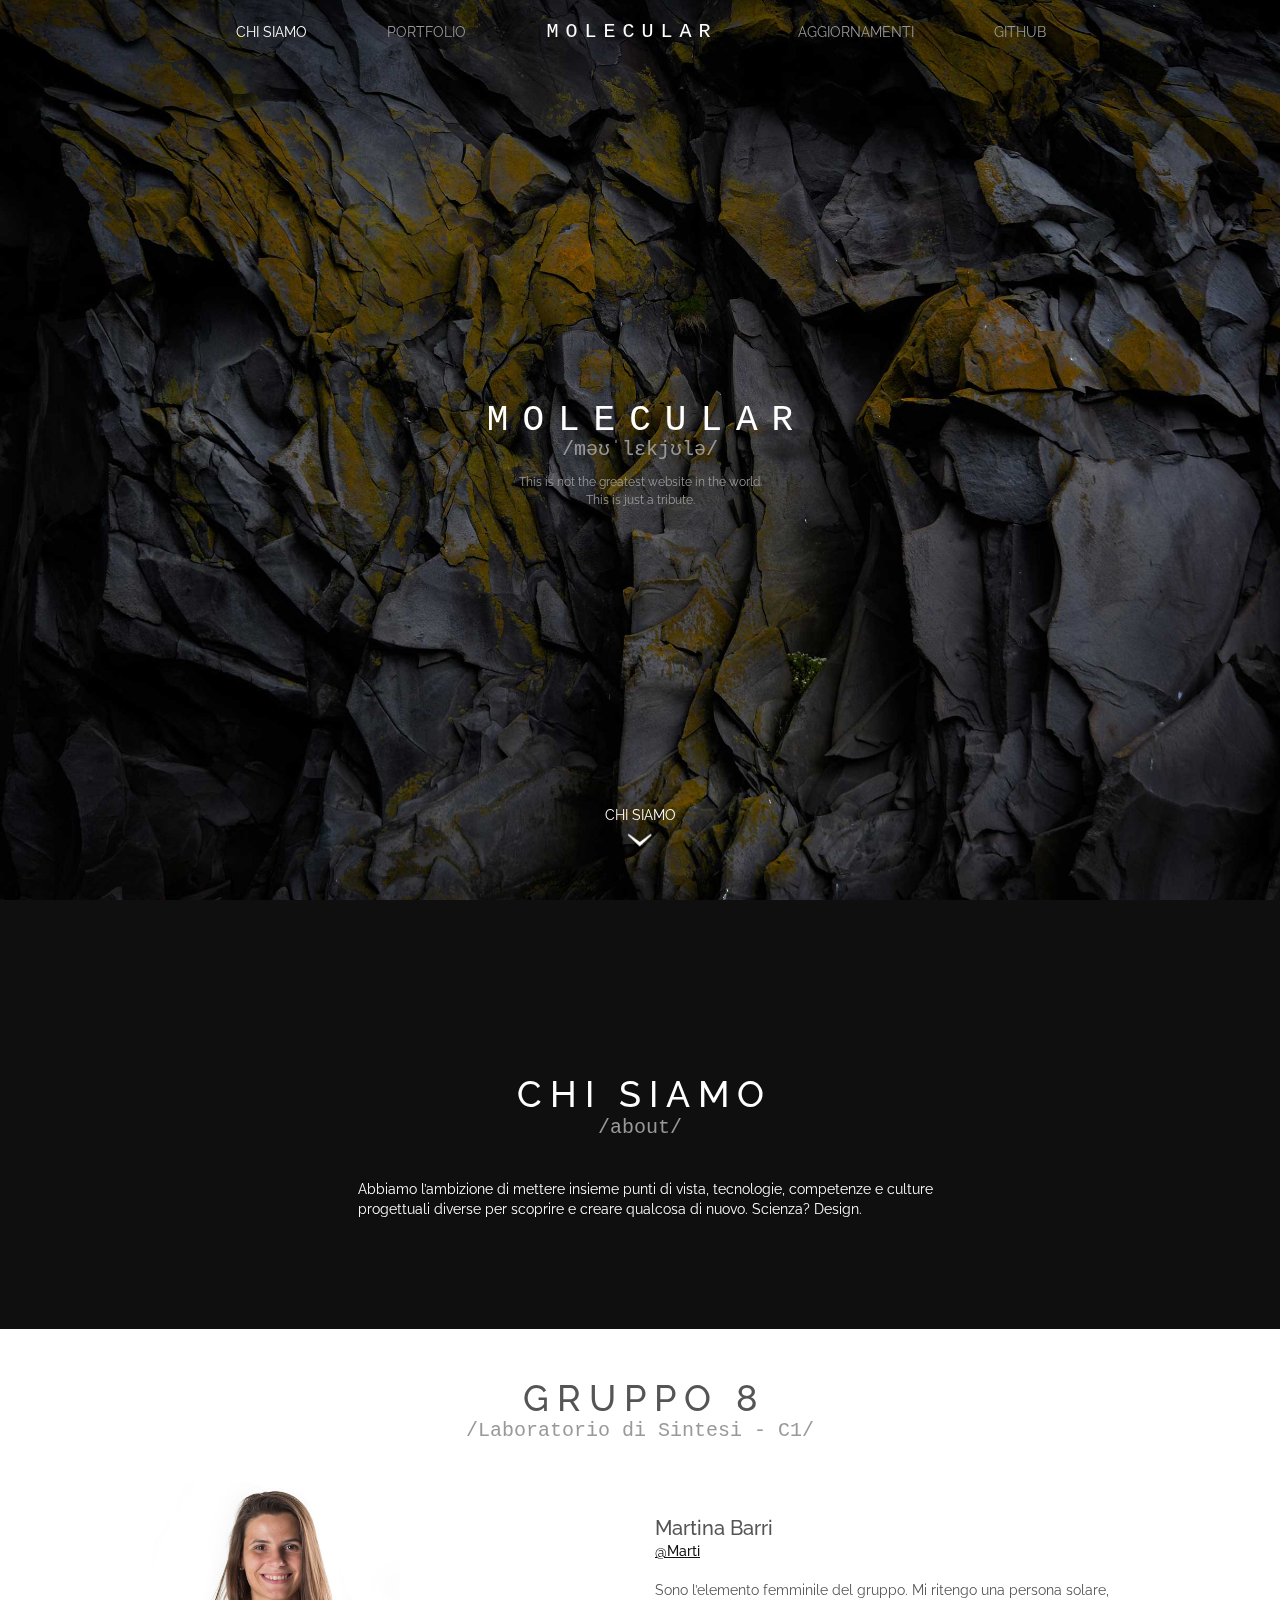
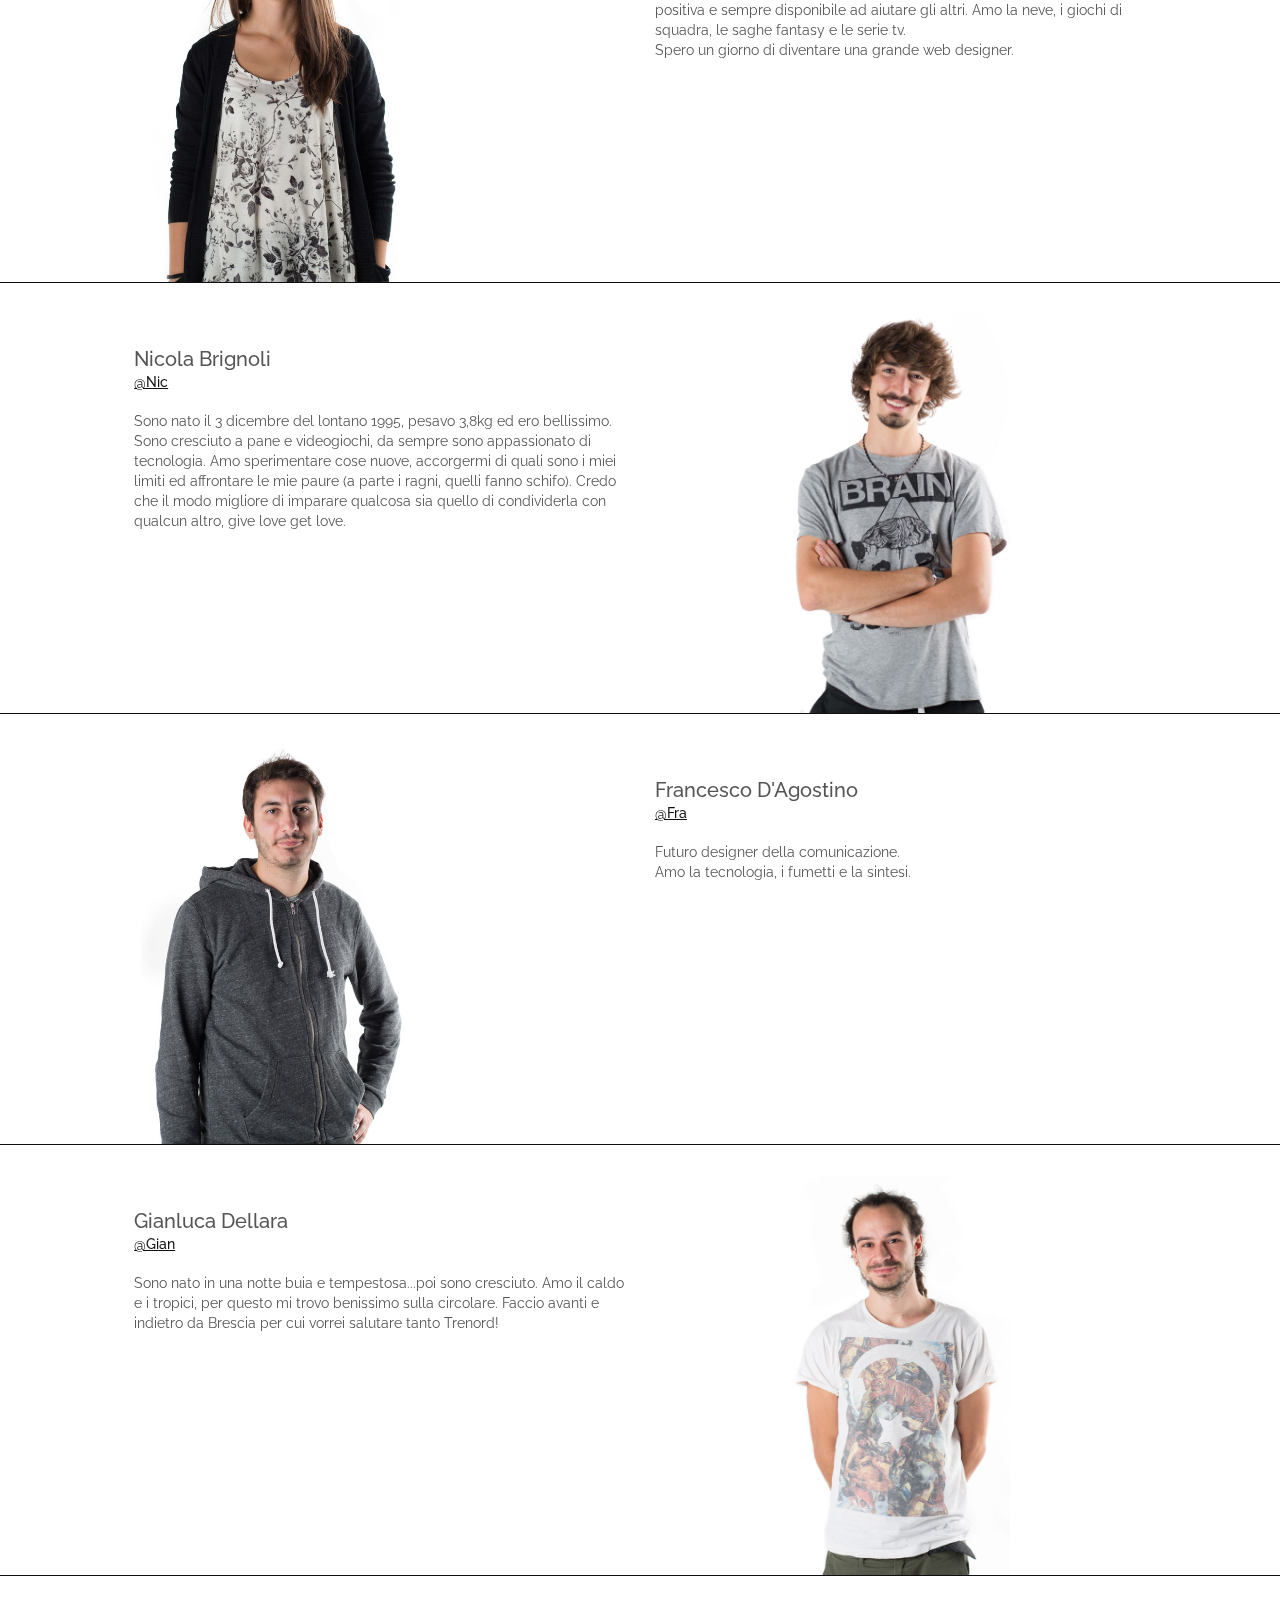
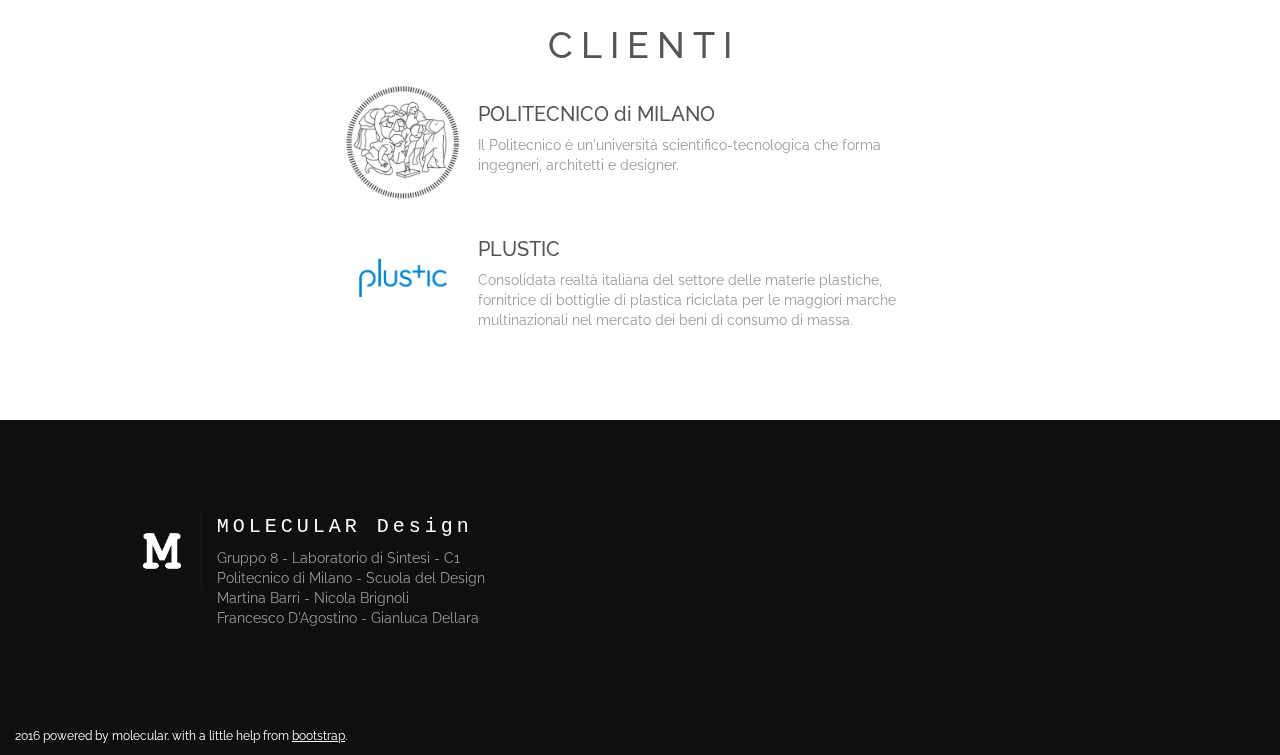
==== commit 849f4cee: "Colophon update" ====
--- a/index.html
+++ b/index.html
@@ -185,7 +185,8 @@
                     <div class="foot">
                         <h3>MOLECULAR Design</h3>
                         <p>Gruppo 8 - Laboratorio di Sintesi - C1<br>
-                        Politecnico di Milano - Scuola del Design</p>
+                        Politecnico di Milano - Scuola del Design<br>
+                        Martina Barri - Nicola Brignoli <br> Francesco D'Agostino - Gianluca Dellara</p>
                     </div>
                 </div>
             </div>
--- a/css/style.css
+++ b/css/style.css
@@ -453,7 +453,7 @@
 }
 .colophon {
     padding-top: 60px;
-    font-size: 10px;
+    font-size: 12px;
 }
 
 /*----------------------------------AGGIORNAMENTI---------------------------------------*/
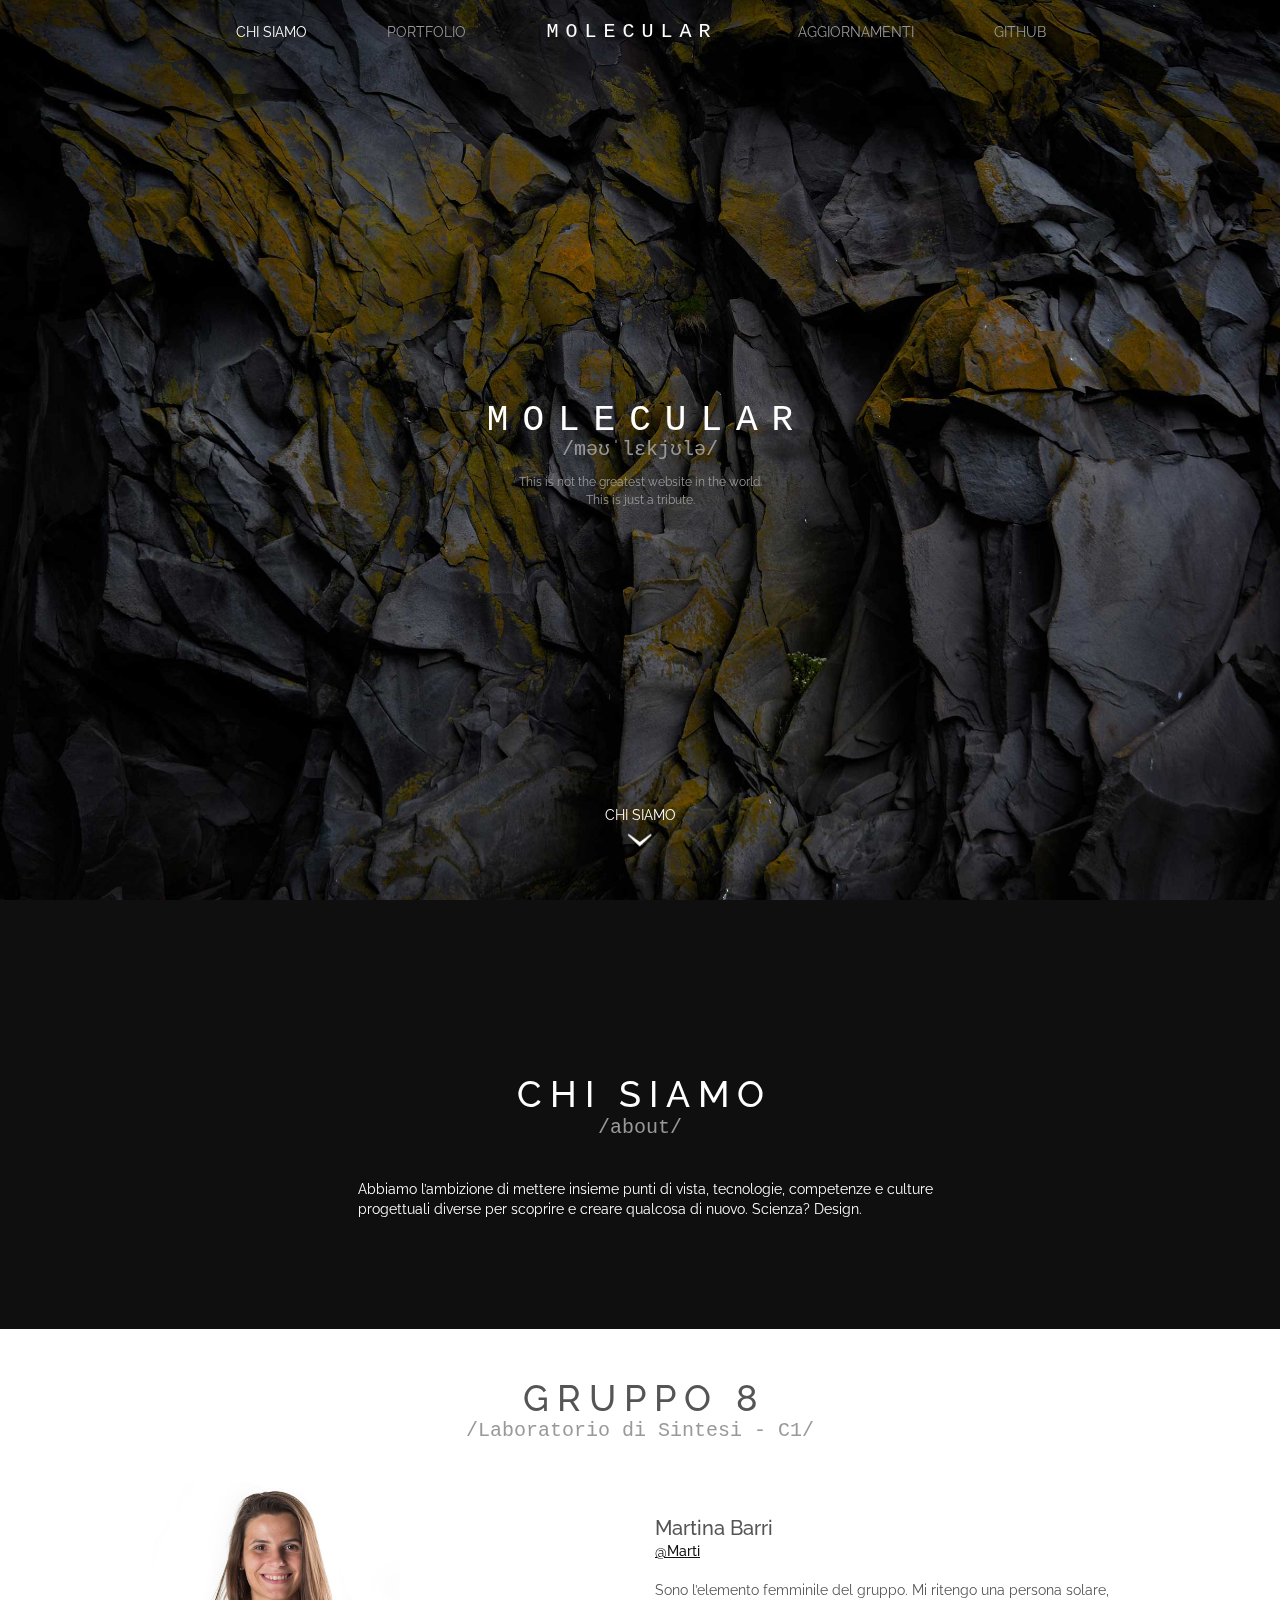
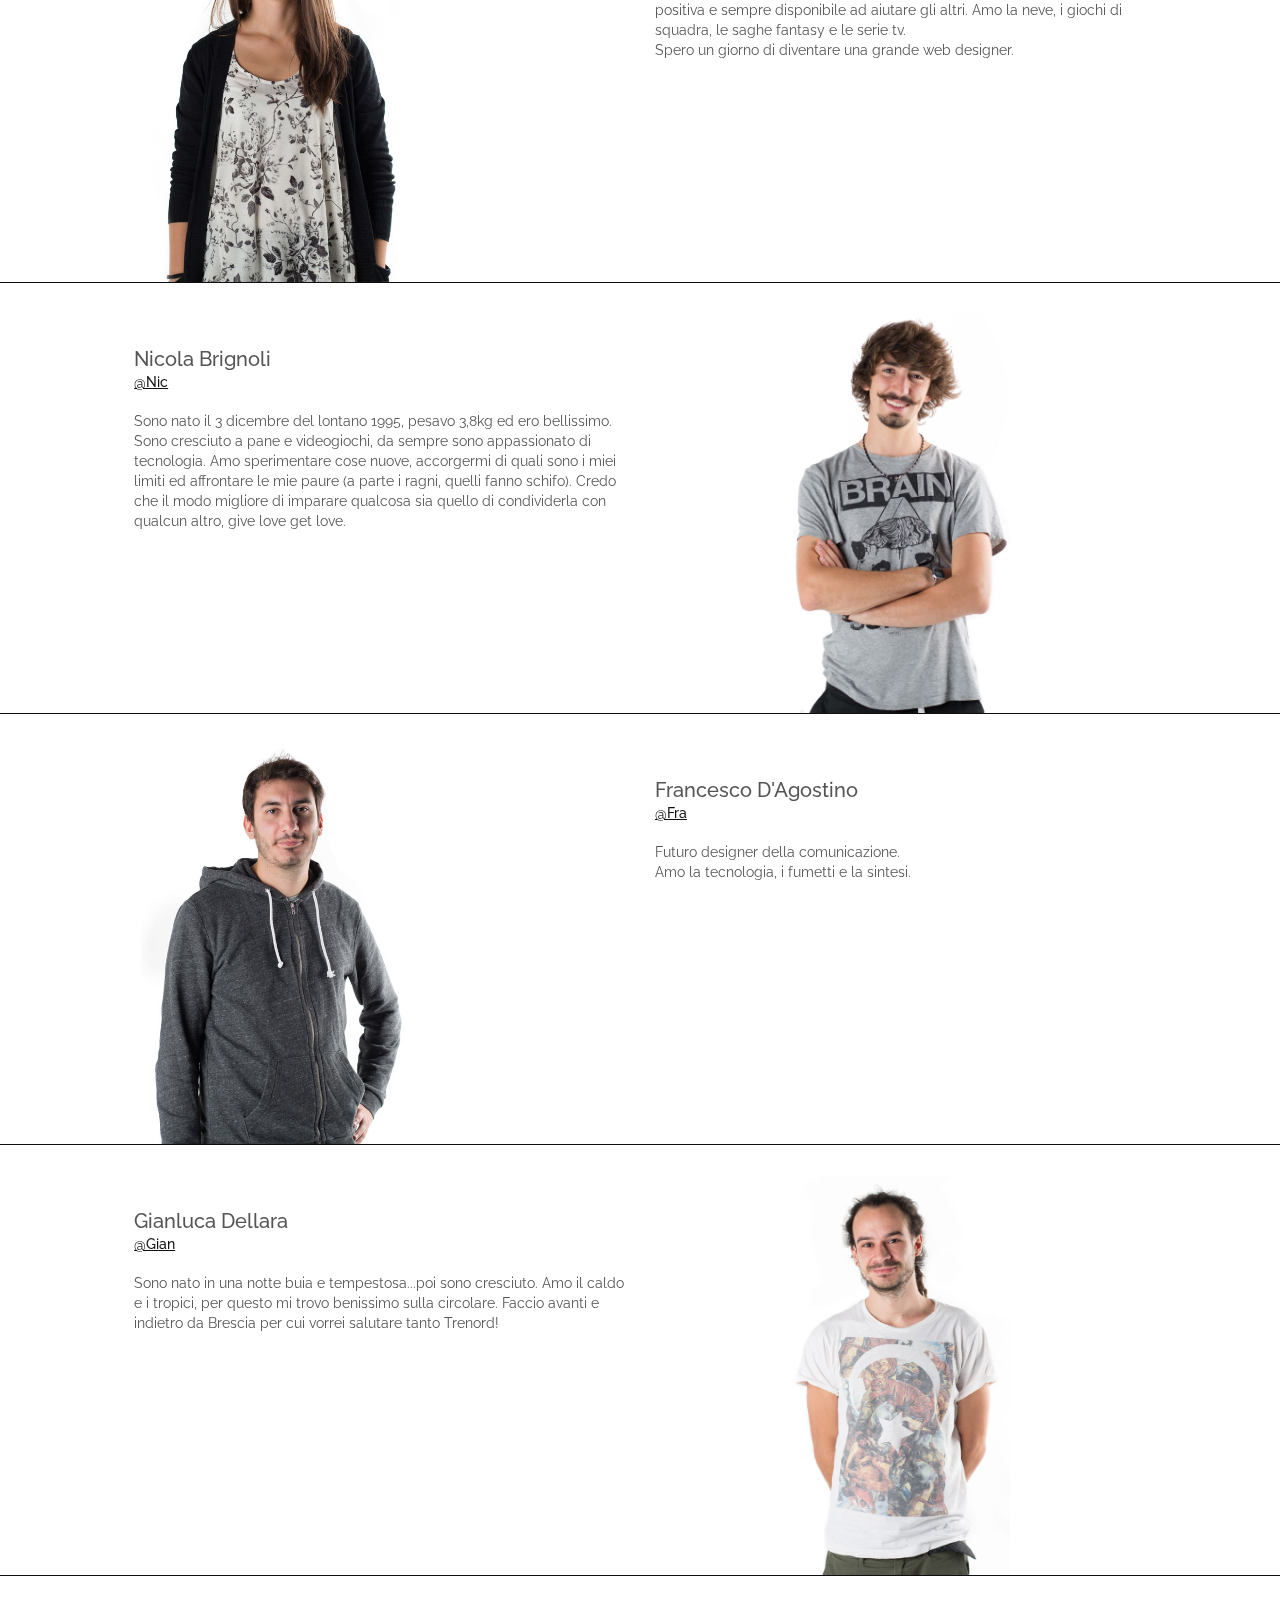
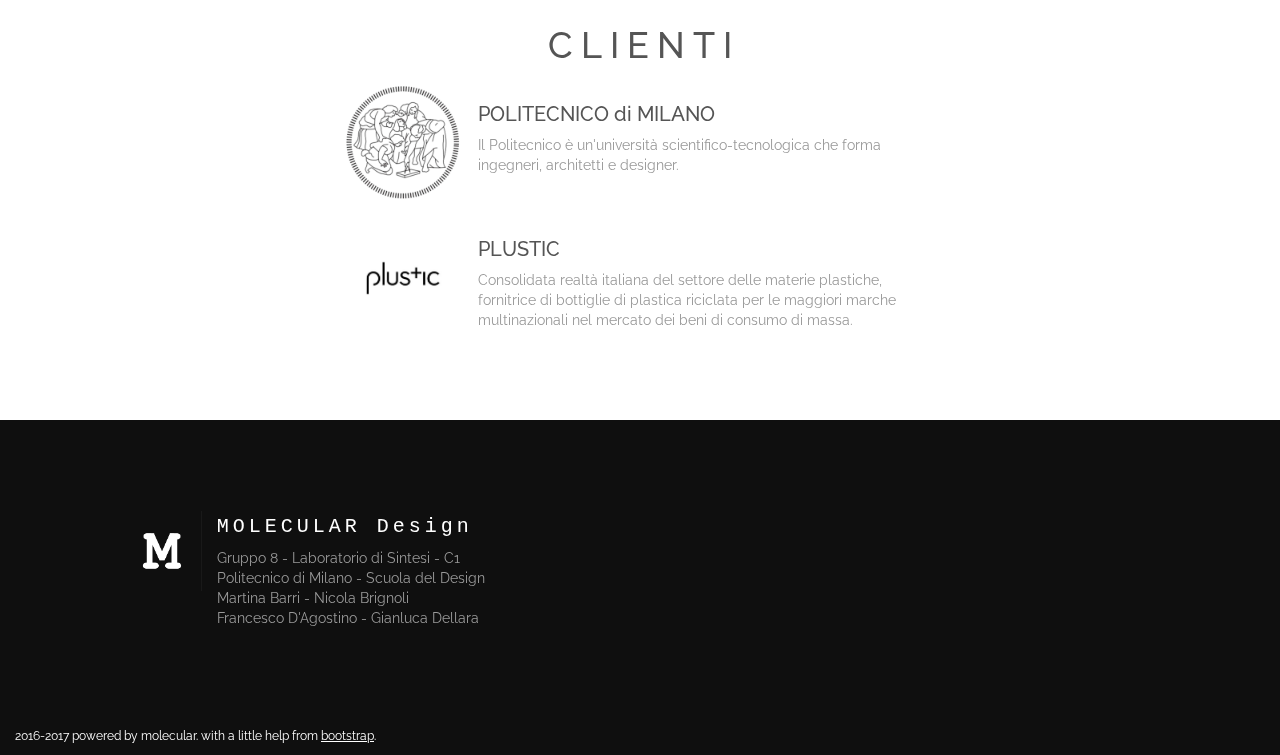
==== commit 73c6ad52: "style vario" ====
--- a/index.html
+++ b/index.html
@@ -50,9 +50,9 @@
                 <div class="collapse navbar-collapse" id="bs-example-navbar-collapse-1">
                 <ul class="nav navbar-nav">
                     <li class="active"><a class="scrollDown" href="#">CHI SIAMO <span class="sr-only">(current)</span></a></li>
-                    <li><a href="portfolio/">PORTFOLIO</a></li>
+                    <li><a href="/portfolio/">PORTFOLIO</a></li>
                     <li class="nav-title"><a href="#">MOLECULAR</a></li>
-                    <li><a href="aggiornamenti/">AGGIORNAMENTI</a></li>
+                    <li><a href="/aggiornamenti/">AGGIORNAMENTI</a></li>
                     <li><a target="_blank" href="https://github.com/MolecularSynthesis">GITHUB</a></li>
                 </ul>
                 </div><!-- /.navbar-collapse -->
@@ -193,7 +193,7 @@
             <div class="row colophon">
                 <div class="col-xs-12">
                     <p>
-                        2016 powered by molecular. with a little help from <a target="_blank" class="whiteLink" href="http://getbootstrap.com/">bootstrap</a>.
+                        2016-2017 powered by molecular. with a little help from <a target="_blank" class="whiteLink" href="http://getbootstrap.com/">bootstrap</a>.
                     </p>
                 </div>
             </div>
--- a/css/style.css
+++ b/css/style.css
@@ -99,8 +99,8 @@
         padding-top: 18px !important;*/
     }
     .nav-title a:hover {
-        text-decoration: none!important;
-        color: #999999!important;
+        text-decoration: underline!important;
+        color: white!important;
     }
     .nav-title span {
         color: #999999;
@@ -352,6 +352,9 @@
     margin-bottom: 30px;
 }
 @media (max-width: 899px) {
+    .descrizione h3 {
+        text-align: center;
+    }
     .descrizione h4 {
         font-size: 20px;
         text-align: center;
@@ -360,6 +363,21 @@
         margin-top: -5px;
         text-align: center;
     }
+}
+
+@media (min-width: 900px) {
+    .descrizione h3 {
+        padding-top:50px;
+    }
+}
+
+.descrizione h3 a{
+    text-decoration: none;
+    color: #555555;
+}
+.descrizione h3 a:hover{
+    text-decoration: none;
+    color: #333;
 }
 
 .descrizione h4 {
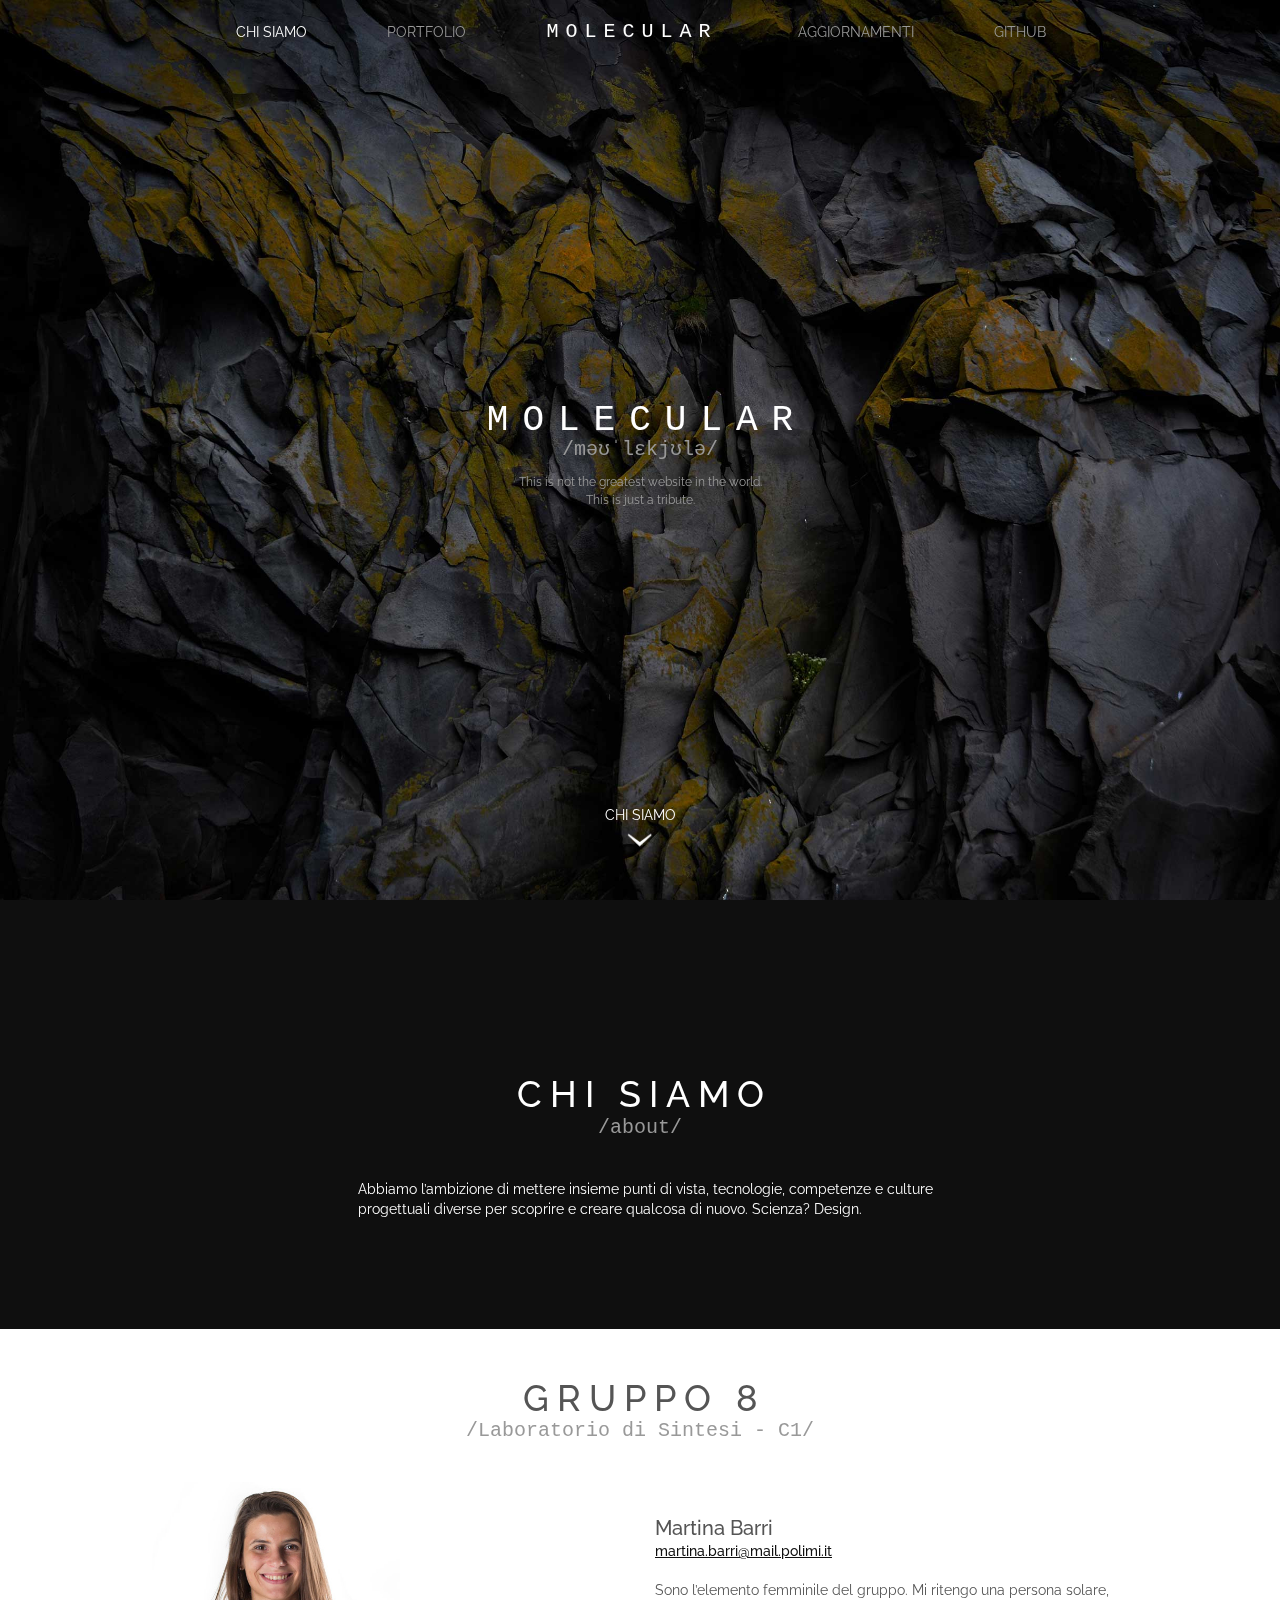
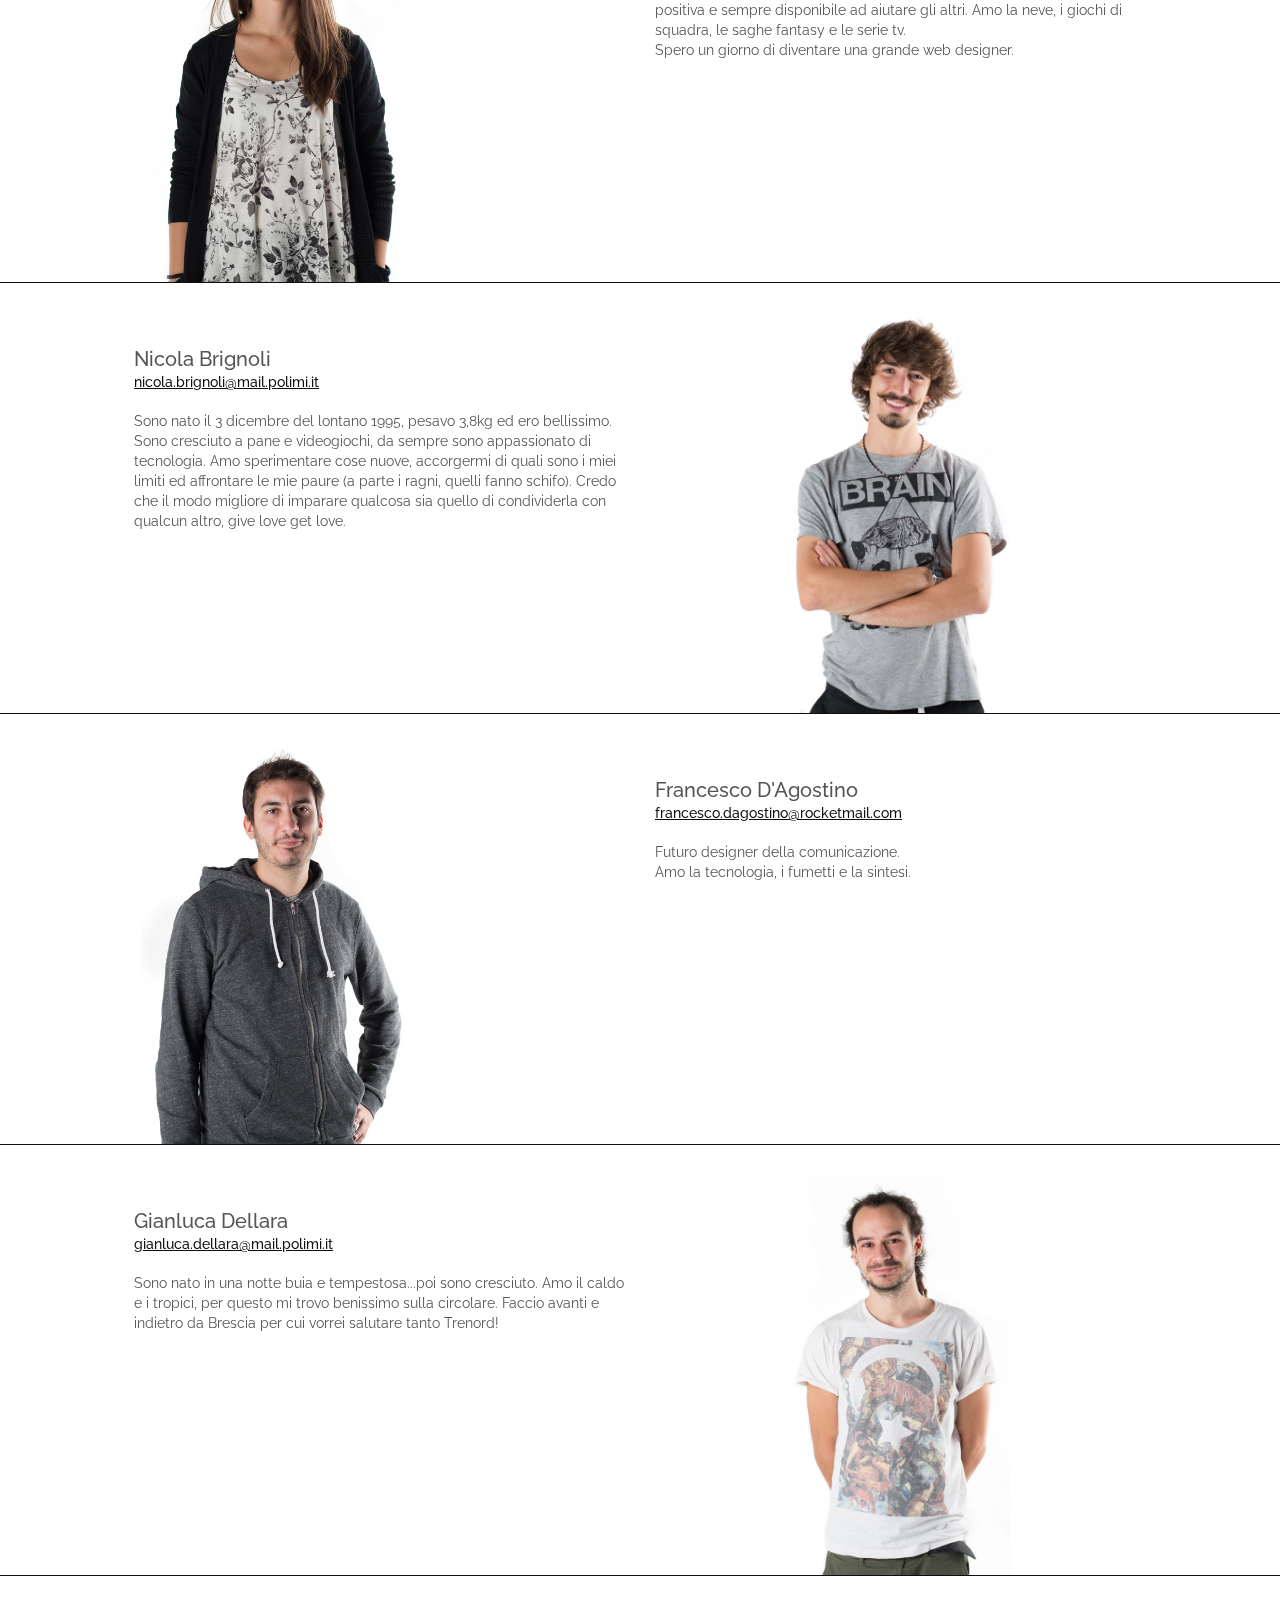
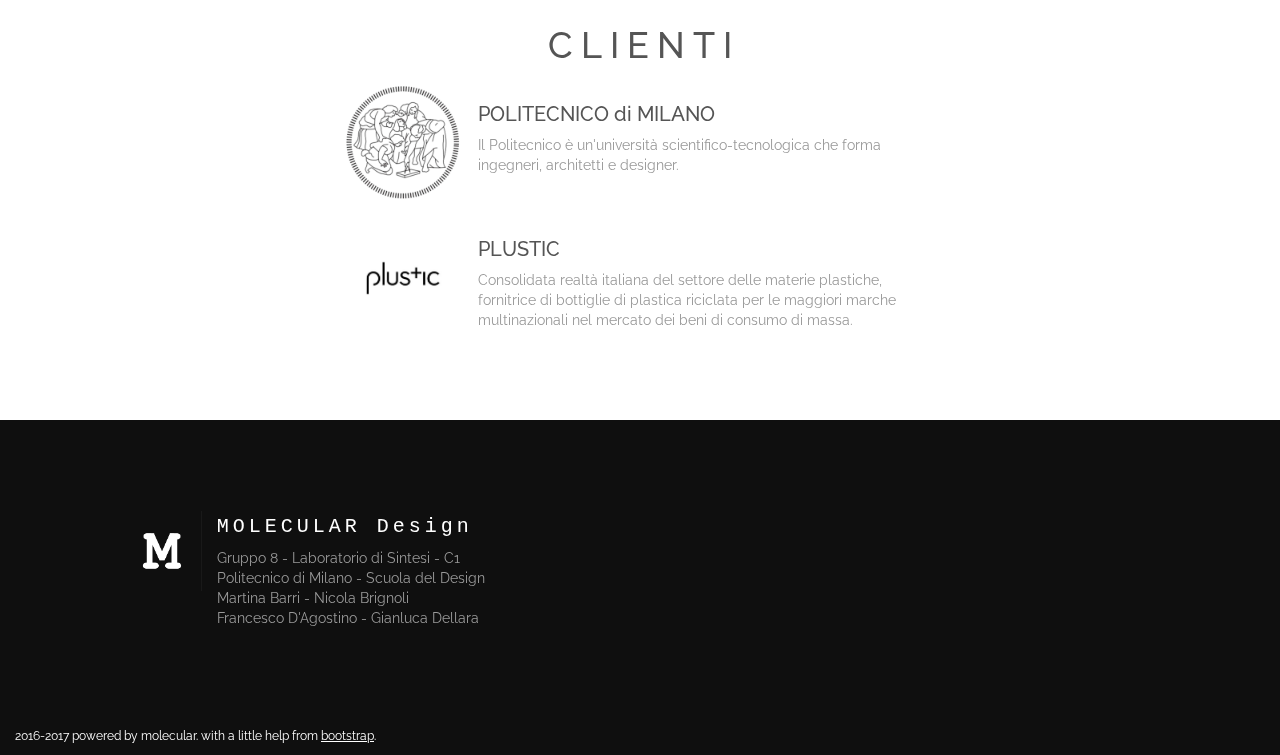
==== commit 30ff1a2d: "Mail" ====
--- a/index.html
+++ b/index.html
@@ -100,7 +100,7 @@
             <div class="row">
                 <div class="col-sm-5 col-sm-push-6 descrizione">
                     <h4>Martina Barri</h4>
-                    <h5><a target="_blank" href="https://labsintesi.slack.com/team/martinabarri" class="slack">@Marti</a></h5>
+                    <h5><a href="mailto:martina.barri@mail.polimi.it" class="slack">martina.barri@mail.polimi.it</a></h5>
                     <p>Sono l’elemento femminile del gruppo. Mi ritengo una persona solare, positiva e sempre disponibile ad aiutare gli altri. Amo la neve, i giochi di squadra, le saghe fantasy e le serie tv. <br>Spero un giorno di diventare una grande web designer.</p>
                     <p class="eng"></p>
                 </div>
@@ -114,7 +114,7 @@
             <div class="row">
                 <div class="col-sm-5 col-sm-offset-1 descrizione">
                     <h4>Nicola Brignoli</h4>
-                    <h5><a target="_blank" href="https://labsintesi.slack.com/team/nicolabrignoli" class="slack">@Nic</a></h5>
+                    <h5><a href="mailto:nicola.brignoli@mail.polimi.it" class="slack">nicola.brignoli@mail.polimi.it</a></h5>
                     <p>Sono nato il 3 dicembre del lontano 1995, pesavo 3,8kg ed ero bellissimo.
 Sono cresciuto a pane e videogiochi, da sempre sono appassionato di tecnologia.
 Amo sperimentare cose nuove, accorgermi di quali sono i miei limiti ed affrontare le mie paure (a parte i ragni, quelli fanno schifo).
@@ -131,7 +131,7 @@
             <div class="row">
                 <div class="col-sm-5 col-sm-push-6 descrizione">
                     <h4>Francesco D'Agostino</h4>
-                    <h5><a target="_blank" href="https://labsintesi.slack.com/team/francescodagostino" class="slack">@Fra</a></h5>
+                    <h5><a href="mailto:francesco.dagostino@rocketmail.com" class="slack">francesco.dagostino@rocketmail.com</a></h5>
                     <p>Futuro designer della comunicazione.<br>Amo la tecnologia, i fumetti e la sintesi.</p>
                     <p class="eng"></p>
                 </div>
@@ -145,7 +145,7 @@
             <div class="row">
                 <div class="col-sm-5 col-sm-offset-1 descrizione">
                     <h4>Gianluca Dellara</h4>
-                    <h5><a target="_blank" href="https://labsintesi.slack.com/team/gianluca" class="slack">@Gian</a></h5>
+                    <h5><a href="mailto:gianluca.dellara@mail.polimi.it" class="slack">gianluca.dellara@mail.polimi.it</a></h5>
                     <p>Sono nato in una notte buia e tempestosa...poi sono cresciuto. Amo il caldo e i tropici, per questo mi trovo benissimo sulla circolare. Faccio avanti e indietro da Brescia per cui vorrei salutare tanto Trenord!</p>
                     <p class="eng"></p>
                 </div>
--- a/css/style.css
+++ b/css/style.css
@@ -30,6 +30,42 @@
 .whiteLink:hover {
     color: rgb(160,160,160);
     text-decoration: none;
+}
+@media (min-width: 900px) {
+    .inverse {
+        color: rgb(15,15,15)!important;
+    }
+    .inverse:hover {
+        color: rgb(100,100,100)!important;
+    }
+}
+.imgPortfolio {
+    max-width: 100%;
+}
+.last {
+    padding-bottom: 50px;
+}
+@media (min-width: 900px) {
+    .gifAggiornamenti {
+        background: url(/imgs/Plustic_Magazine.jpg) no-repeat center center fixed; 
+        -webkit-background-size: cover;
+        -moz-background-size: cover;
+        -o-background-size: cover;
+        background-size: cover;
+    }
+    .gifPortfolio {
+        background: url(/imgs/bottiglia.jpg) no-repeat center center fixed; 
+        -webkit-background-size: cover;
+        -moz-background-size: cover;
+        -o-background-size: cover;
+        background-size: cover;
+    }
+}
+.white {
+    background-color: white!important;
+}
+.centro {
+    margin: 0 auto;
 }
 /*---------------------------------------ELEMENTI COMUNI + ABOUT----------------------------------------------------é/
 /*NAVBAR*/
@@ -107,9 +143,33 @@
         font-family: "Courier New", monospace;
         display: block;
     }
+    .nav-title-inverse {
+        font-weight: 800;
+        display: none; /*non si vede senza scrolldown*/
+        /*margin-top: 30px;*/
+        text-align: center;
+    }
+    .nav-title-inverse a {
+        display: block;
+        color: rgb(15,15,15)!important;
+        font-family: "Courier New", monospace;
+        font-size: 20px;
+        font-weight: 500;
+        letter-spacing: 7px;
+        /*margin-left: 7px;
+        margin-bottom: -8px;
+        padding-top: 18px !important;*/
+    }
+    .nav-title-inverse a:hover {
+        text-decoration: underline!important;
+        color: rgb(15,15,15)!important;
+    }
 }
 @media (max-width: 899px) {
     .nav-title {
+        display: none!important;
+    }
+    .nav-title-inverse {
         display: none!important;
     }
 }
@@ -248,7 +308,7 @@
     text-decoration: none;
 }
 #down a:hover {
-    color: #999999;
+    text-decoration: none;
 }
 
 /*SEZIONI*/
@@ -346,6 +406,14 @@
 .profilo {
     border-bottom: 1px solid rgb(15,15,15);
 }
+
+/*.profilo img {
+    filter: grayscale(100%)!important;
+}
+.profilo:hover img {
+    filter: grayscale(0%)!important;
+}*/
+
 
 .descrizione {
     padding-top:25px;
@@ -525,4 +593,6 @@
 .aggiornamento{
     border-bottom: 1px solid rgb(15,15,15);
     padding-bottom: 50px;
+    background-color: white!important;
+    padding-top:50px;
 }